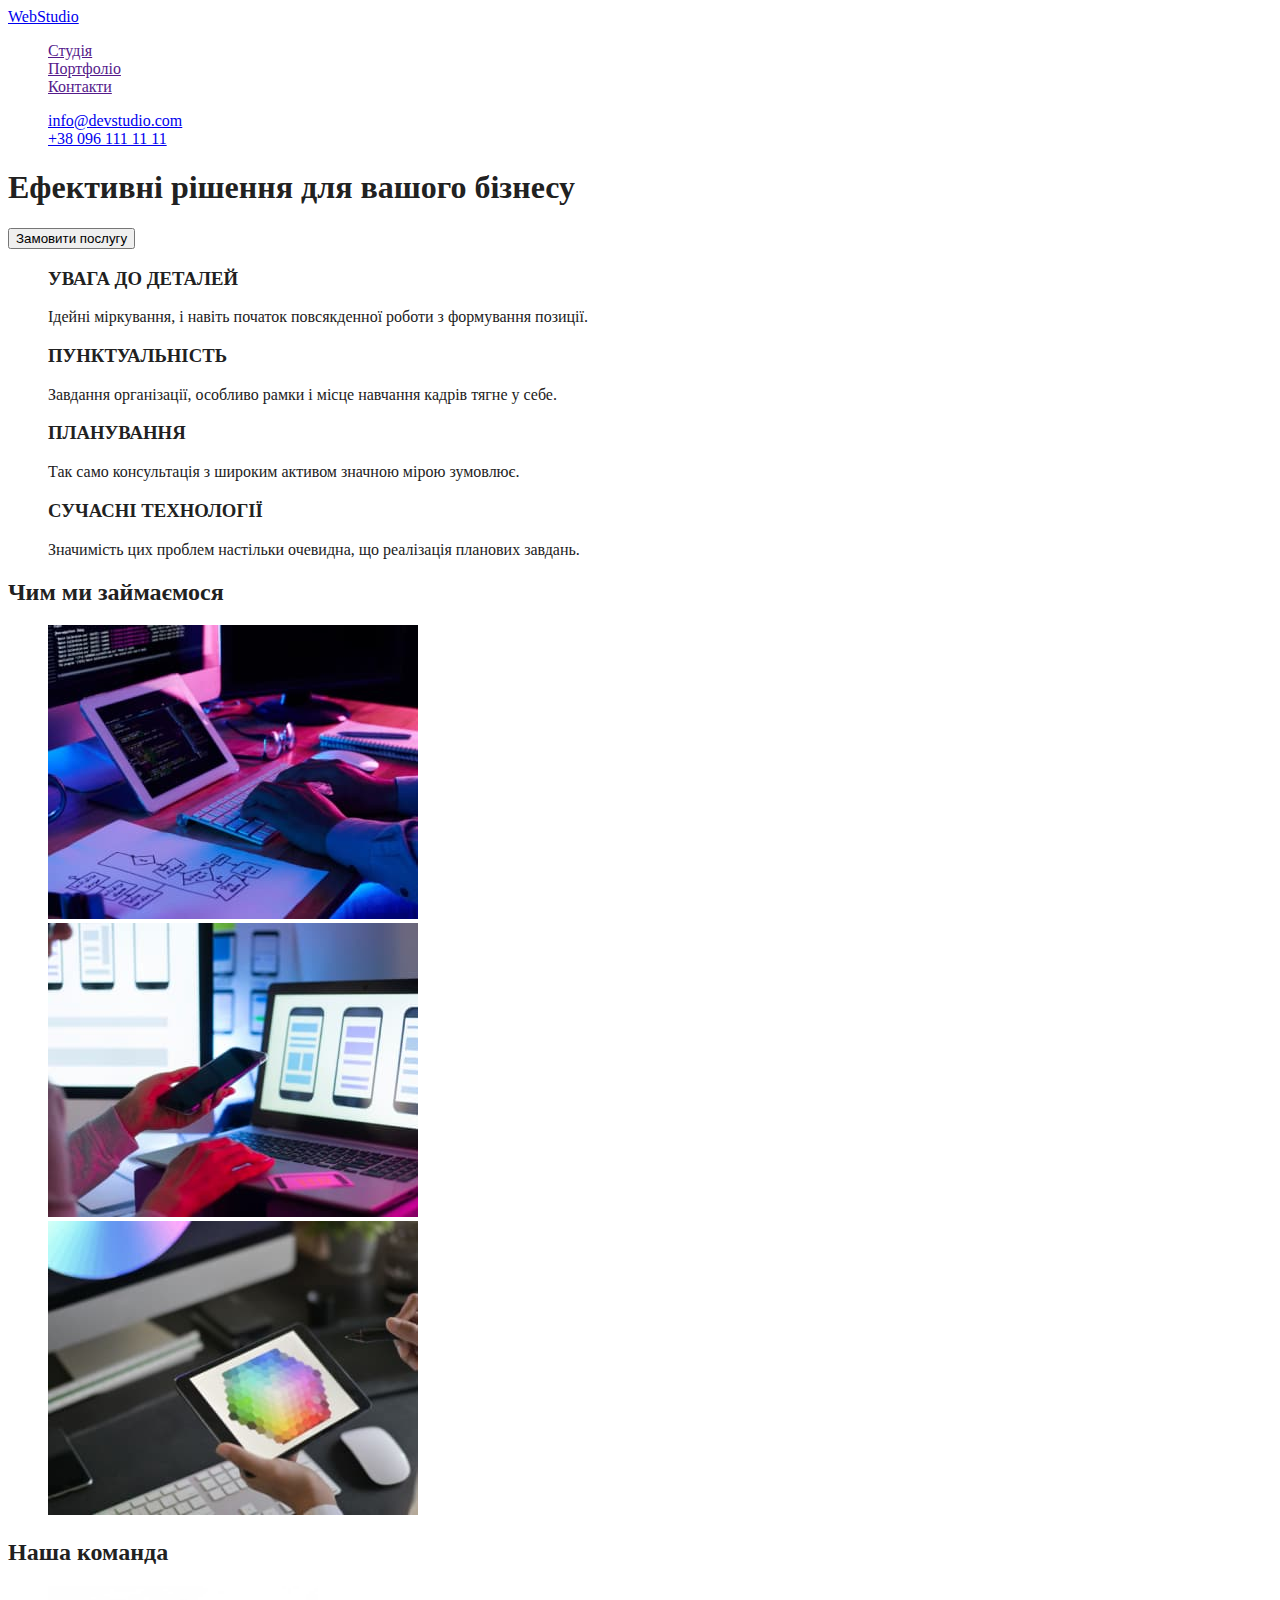
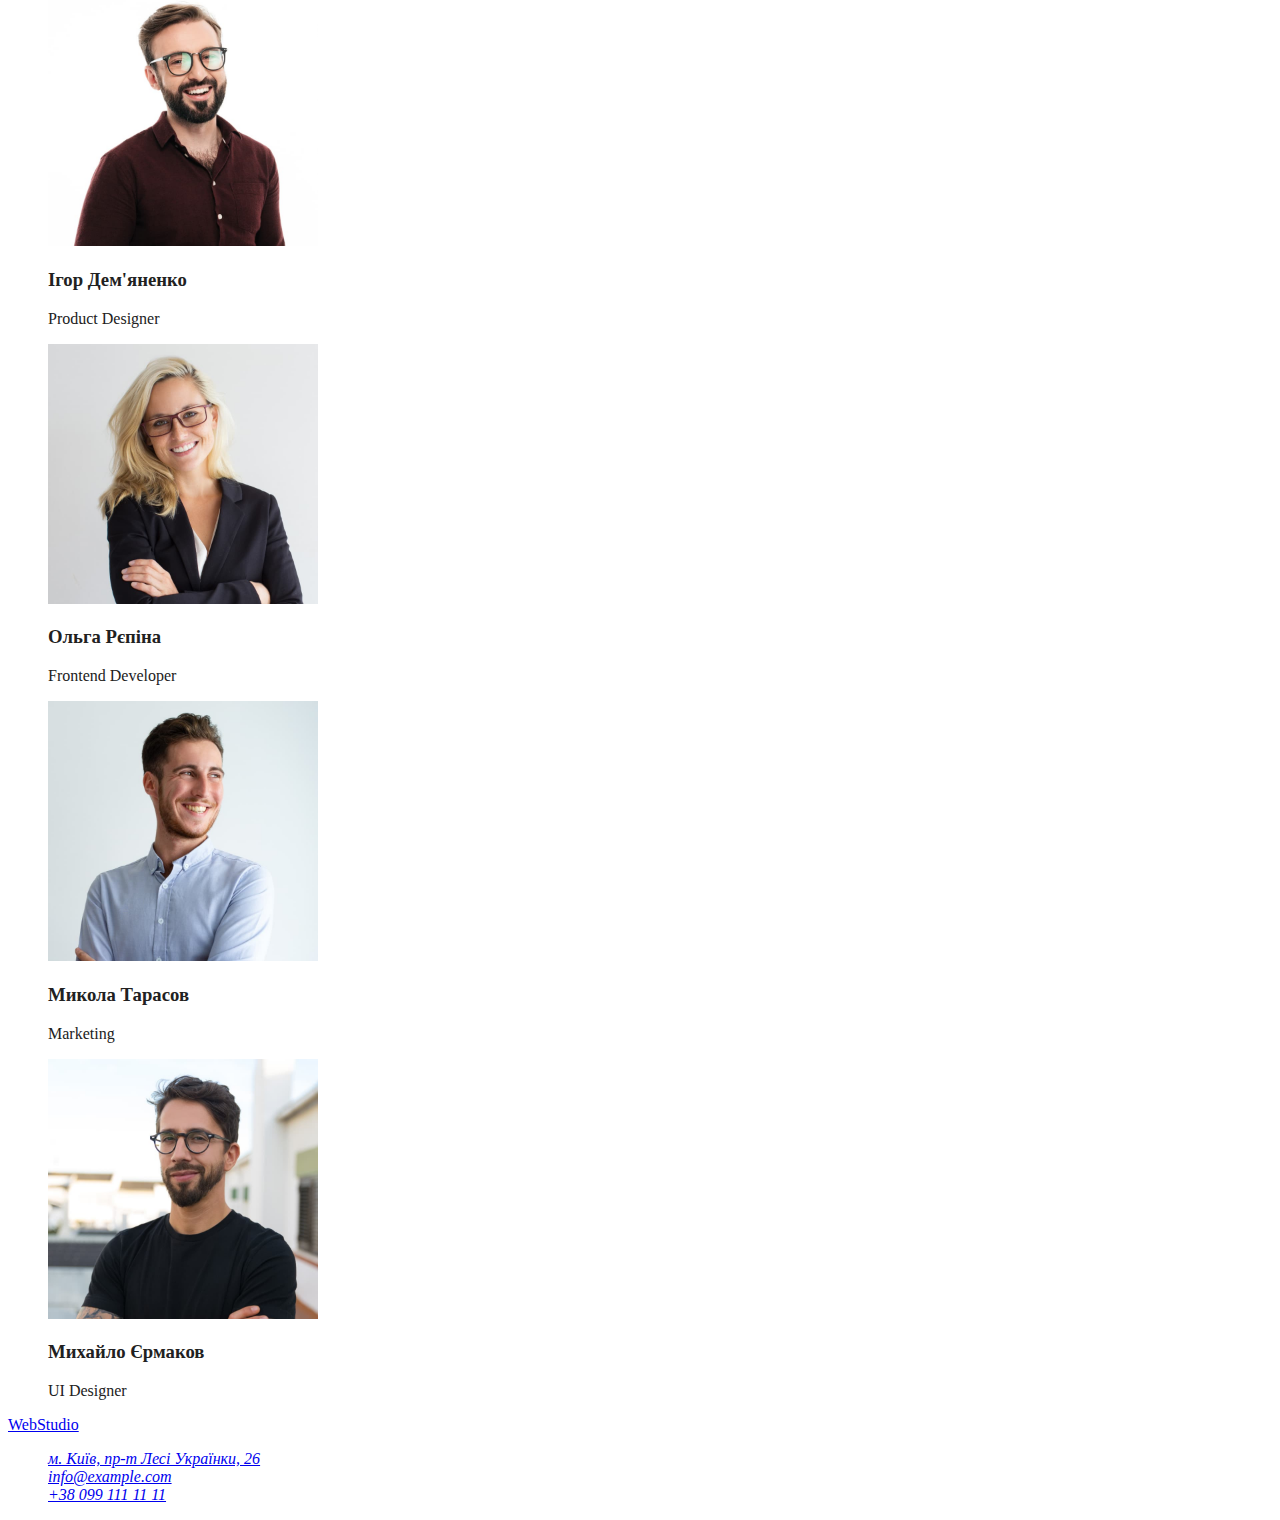
==== index.html @ 2a403e9d "start css" ====
<!DOCTYPE html>
<html lang="uk">
    <head>
        <meta charset="UTF-8">
        <meta http-equiv="X-UA-Compatible" content="IE=edge">
        <meta name="viewport" content="width=device-width, initial-scale=1.0">
        <title>WebStudio</title>
        <link rel="stylesheet" href="./css/styles.css">

    </head>
    <body>
        <header>          
            <nav class="nav">
                <a 
                lang="en"
                href="/">
                    WebStudio
                </a>
                <ul class="nav-list list">
                    <li><a href="">Студія</a></li>
                    <li><a href="">Портфоліо</a></li>
                    <li><a href="">Контакти</a></li>
                </ul>
            </nav>
        
            <ul class="nav-auth-list list">
                <li><a href="mailto:info@devstudio.com">info@devstudio.com</a> </li>                
                <li> <a href="tel:+380961111111">+38 096 111 11 11</a> </li>
            </ul>
            
        </header>

    <main> 
        <section>
            <h1>Ефективні рішення для вашого бізнесу</h1>
            <button type="button">Замовити послугу</button>

        </section>                         
        
        <section>
            <h2 hidden>Переваги</h2>
            <ul class="list">
                <li>
                    <h3>УВАГА ДО ДЕТАЛЕЙ</h3>
                    <p>Ідейні міркування, і навіть початок повсякденної роботи з формування позиції.</p>
                </li>
                <li>
                    <h3>ПУНКТУАЛЬНІСТЬ</h3>
                    <p>Завдання організації, особливо рамки і місце навчання кадрів тягне у себе.</p>
                </li>
                <li>
                    <h3>ПЛАНУВАННЯ</h3>
                    <p>Так само консультація з широким активом значною мірою зумовлює.</p>
                </li>
                <li>
                    <h3>СУЧАСНІ ТЕХНОЛОГІЇ</h3>
                    <p>Значимість цих проблем настільки очевидна, що реалізація планових завдань.</p>
                </li>
            
            </ul>
        </section>
    
        <section>
<!-- тут потрібні посилання? -->
            <h2>Чим ми займаємося</h2>
            <ul class="list">
                <li>
                    <img src="./images/box1.jpg" alt="Робота за комп'ютером" width="370" height="294">
                </li>
                <li>
                    <img src="./images/box2.jpg" alt="Робота з телефоном та ноутбуком" width="370" height="294">  
                </li>
                <li>
                    <img src="./images/box3.jpg" alt="Робота з планшетом та іншими девайсами" width="370" height="294">
                </li>
            </ul>

        </section>

        <section>
        
            <h2>Наша команда</h2>
            <ul class="list">
                <li>
                    <img src="./images/team1.jpg" alt="Чоловік у сорочці та окулярах" width="270" height="260">
                    <h3>Ігор Дем'яненко</h3>
                    <p lang="en">Product Designer</p>             
                </li>

                <li>
                    <img src="./images/team2.jpg" alt="Жінка в окулярах" width="270" height="260">
                    <h3>Ольга Рєпіна</h3>
                    <p lang="en">Frontend Developer</p>
                </li>

                <li> 
                    <img src="./images/team3.jpg" alt="Чоловік у синій сорочці" width="270" height="260">
                    <h3>Микола Тарасов</h3>
                    <p lang="en">Marketing</p>                  
                </li>

                <li>          
                    <img src="./images/team4.jpg" alt="Чоловік у футболці та окулярах" width="270" height="260">
                    <h3>Михайло Єрмаков</h3>
                    <p lang="en">UI Designer</p>
                </li>
            </ul>
        </section>
    </main>

    <footer>
        <a lang="en" href="/"> WebStudio</a>

        <address>
            <ul class="list">
                <li>
                    <a href="https://www.google.com/maps/d/embed?mid=10uSM3H-mIU3GznYo2szRIEphczw&hl=en_US&ehbc=2E312F" target="_blank">м. Київ, пр-т Лесі Українки, 26
                    </a>
                </li>
                <li>
                    <a href="mailto:info@example.com">info@example.com</a>
                </li>
                <li>  
                    <a href="tel:+380991111111">+38 099 111 11 11</a>                   
                </li>
            </ul>                         
        </address>
    </footer>
    </body>
    </html>
---- css/styles.css ----
body{
    background-color: #fffff;
    color: #212121;
}
/* во все списки добавить */
.list{
    list-style: none;
}

/* не работает */
.nav-list,link:hover
.nav-list,link:focus {
    color: #2196F3;

}

.nav-auth-list {
    color: #757575;

}
/* еще черній #000000; */
/*  основнойчерный #212121; */
/* абзац и хедер #757575;*/
/* акцент #2196F3; */
/* фон акцент белій #FFFFFF; */
/* футер  rgba(255, 255, 255, 0.6) телефон ипочта */
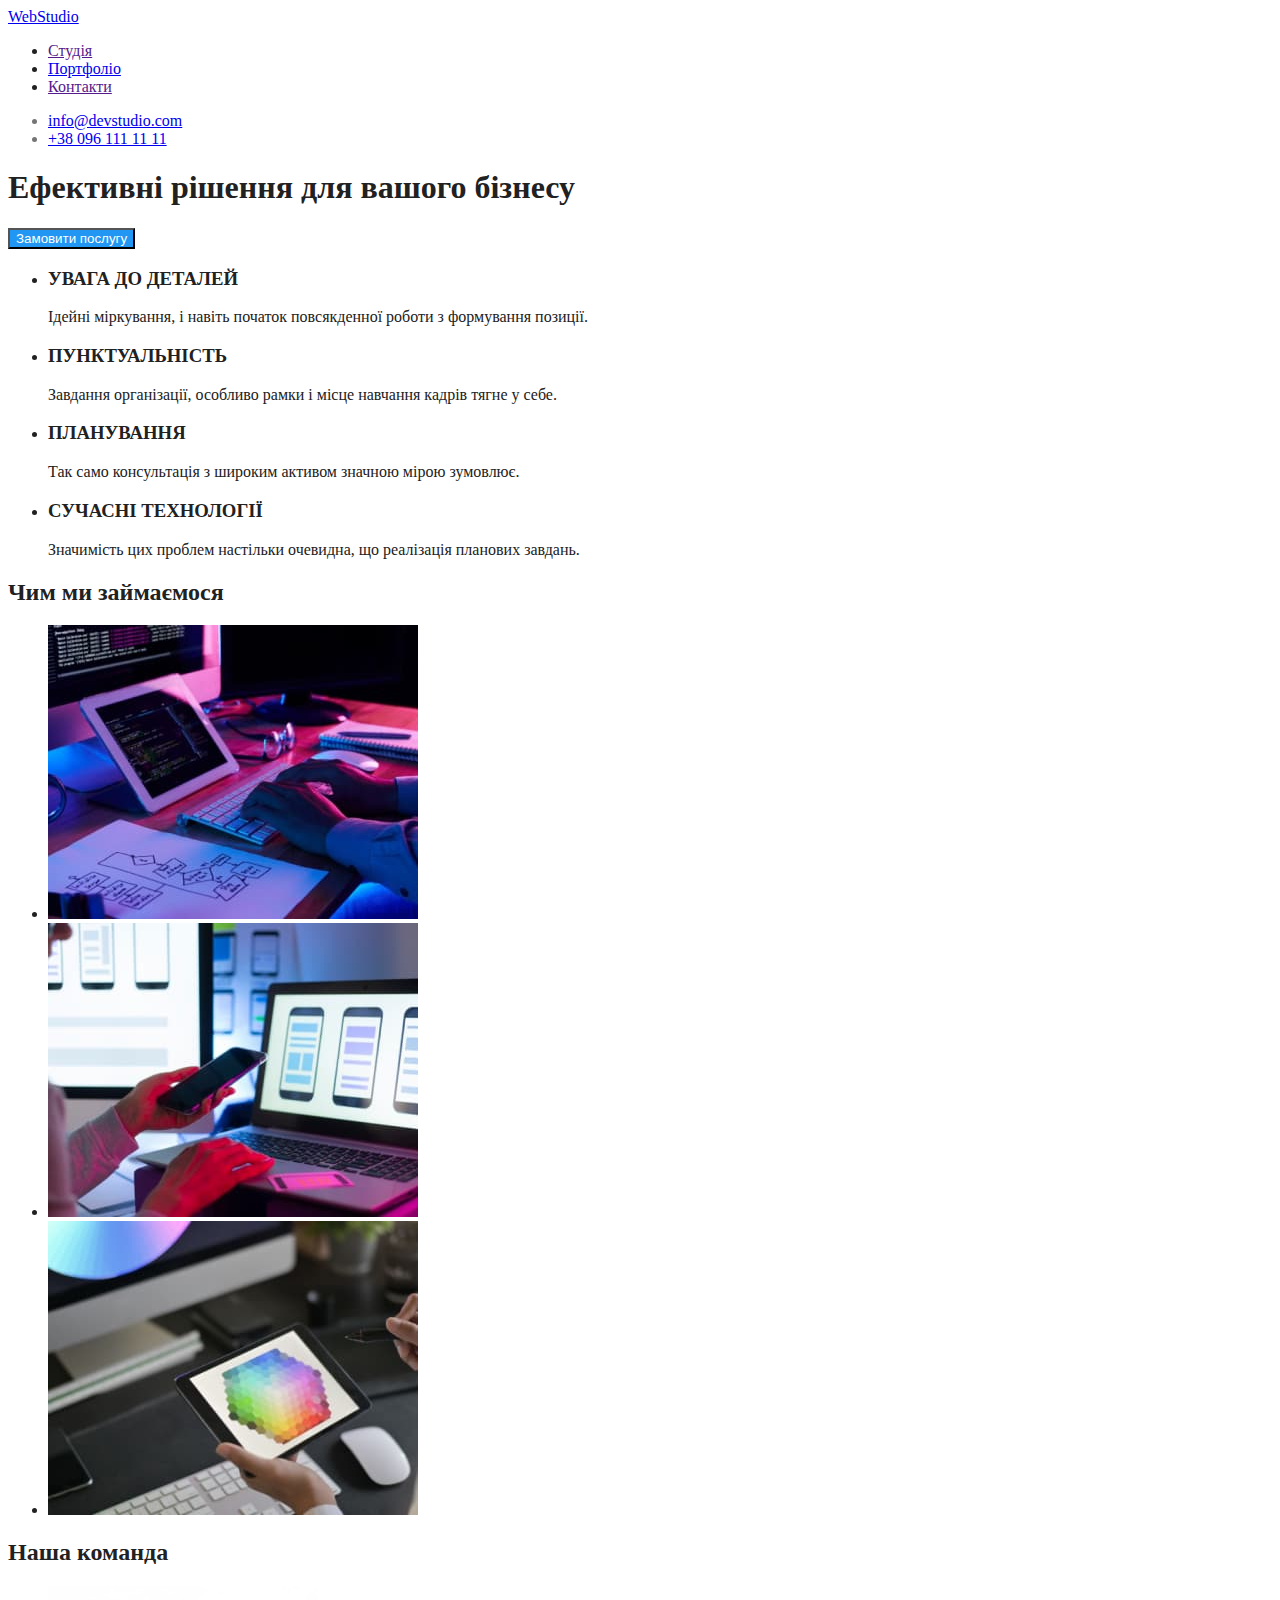
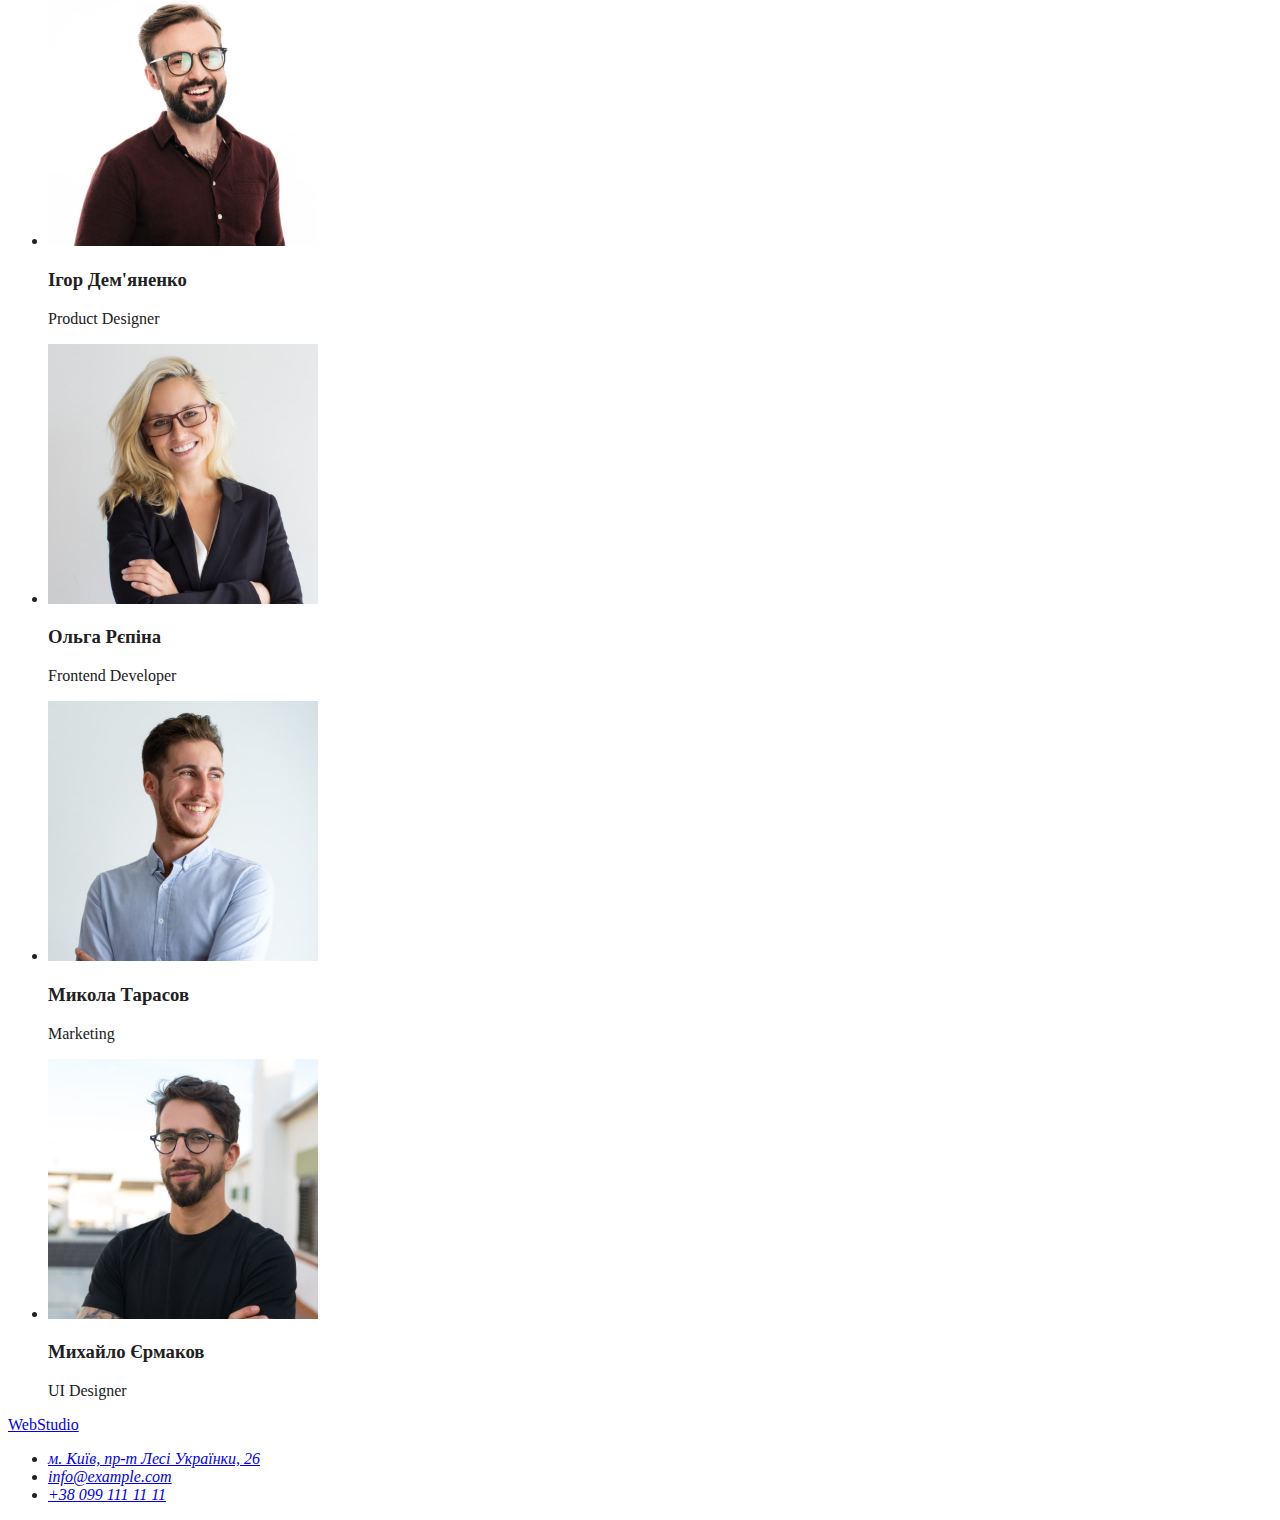
==== commit 0446165f: "add 2nd page" ====
--- a/index.html
+++ b/index.html
@@ -18,7 +18,7 @@
                 </a>
                 <ul class="nav-list list">
                     <li><a href="">Студія</a></li>
-                    <li><a href="">Портфоліо</a></li>
+                    <li><a href="./portfolio.html">Портфоліо</a></li>
                     <li><a href="">Контакти</a></li>
                 </ul>
             </nav>
@@ -33,7 +33,7 @@
     <main> 
         <section>
             <h1>Ефективні рішення для вашого бізнесу</h1>
-            <button type="button">Замовити послугу</button>
+            <button type="button" class="button">Замовити послугу</button>
 
         </section>                         
         
--- a/css/styles.css
+++ b/css/styles.css
@@ -1,11 +1,12 @@
-body{
-    background-color: #fffff;
+body {
+    background-color: #FFFFFF;
     color: #212121;
 }
+
 /* во все списки добавить */
-.list{
-    list-style: none;
-}
+/* .list{
+    list-style: none; */
+/* } */ */
 
 /* не работает */
 .nav-list,link:hover
@@ -18,9 +19,14 @@
     color: #757575;
 
 }
+.button {
+    color: #FFFFFF;
+    background-color: #2196F3;
+}
+
 /* еще черній #000000; */
 /*  основнойчерный #212121; */
 /* абзац и хедер #757575;*/
-/* акцент #2196F3; */
+/* акцент синий #2196F3; */
 /* фон акцент белій #FFFFFF; */
 /* футер  rgba(255, 255, 255, 0.6) телефон ипочта */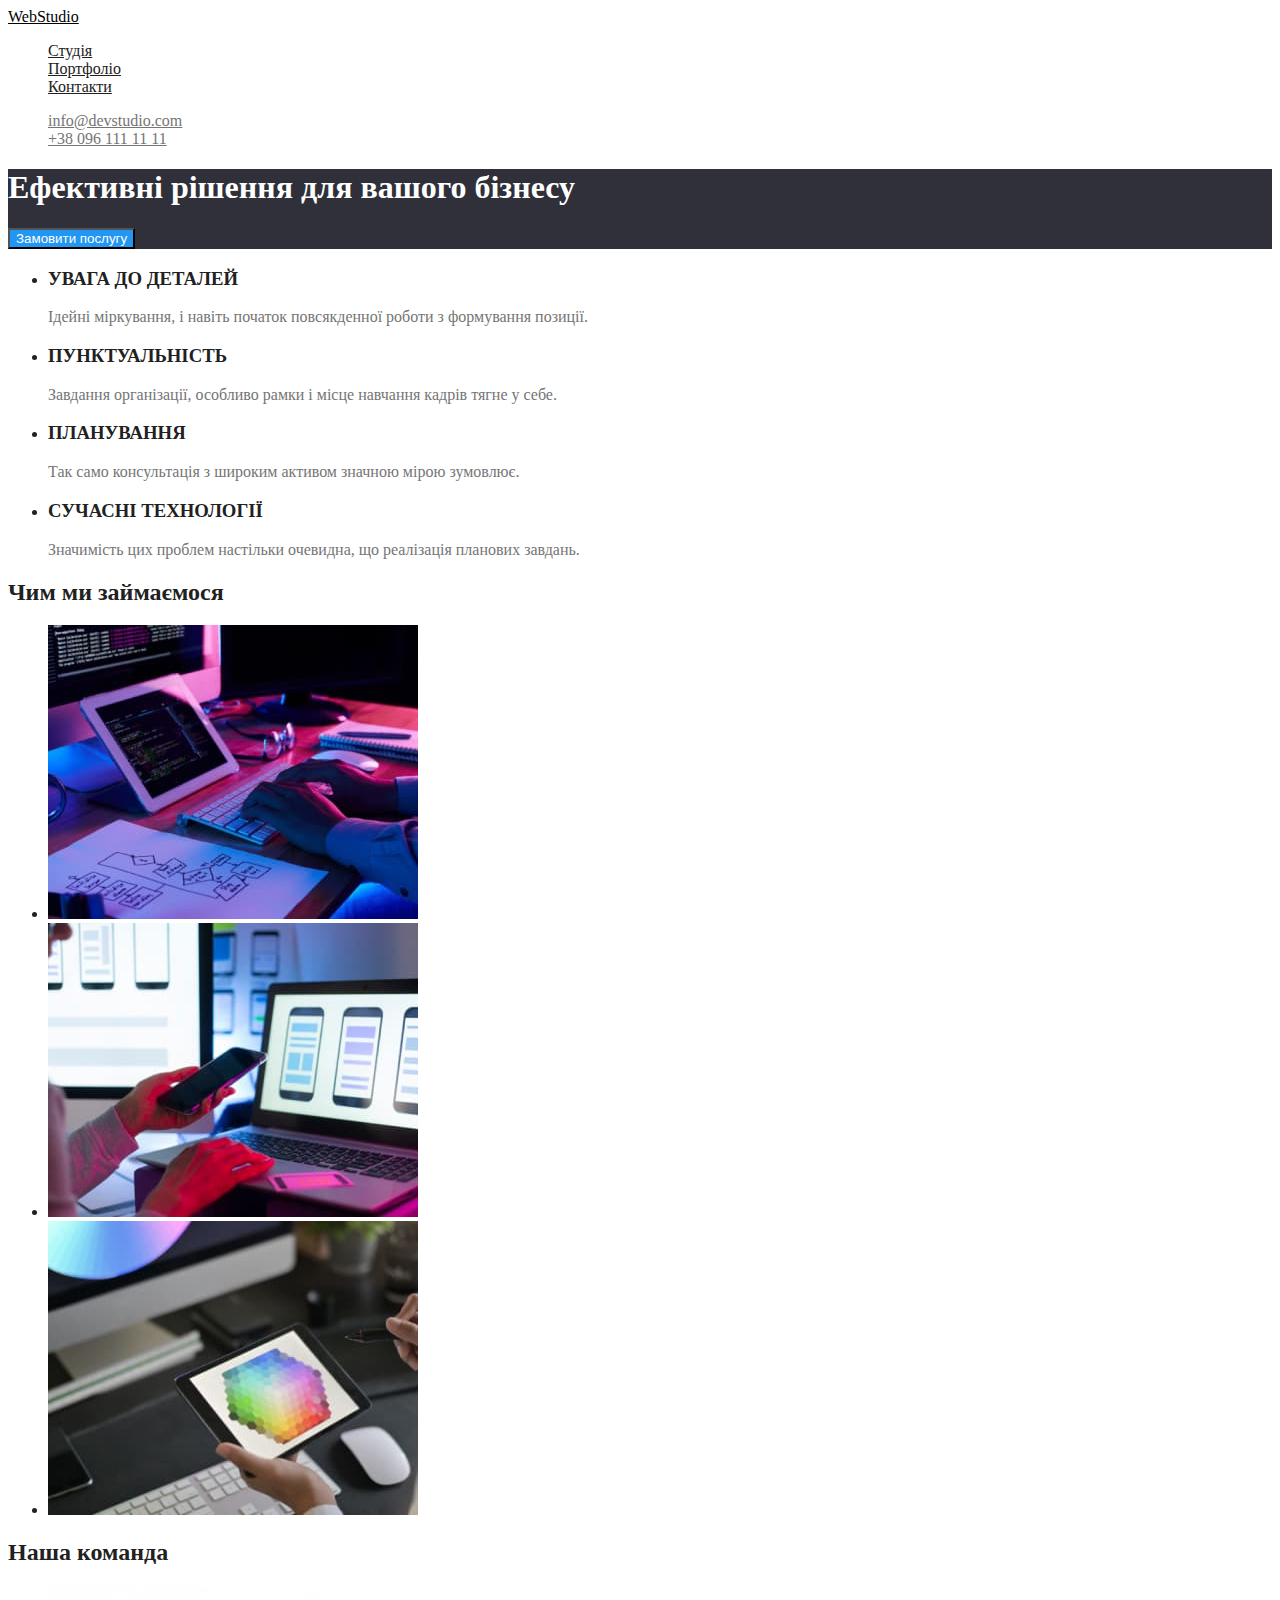
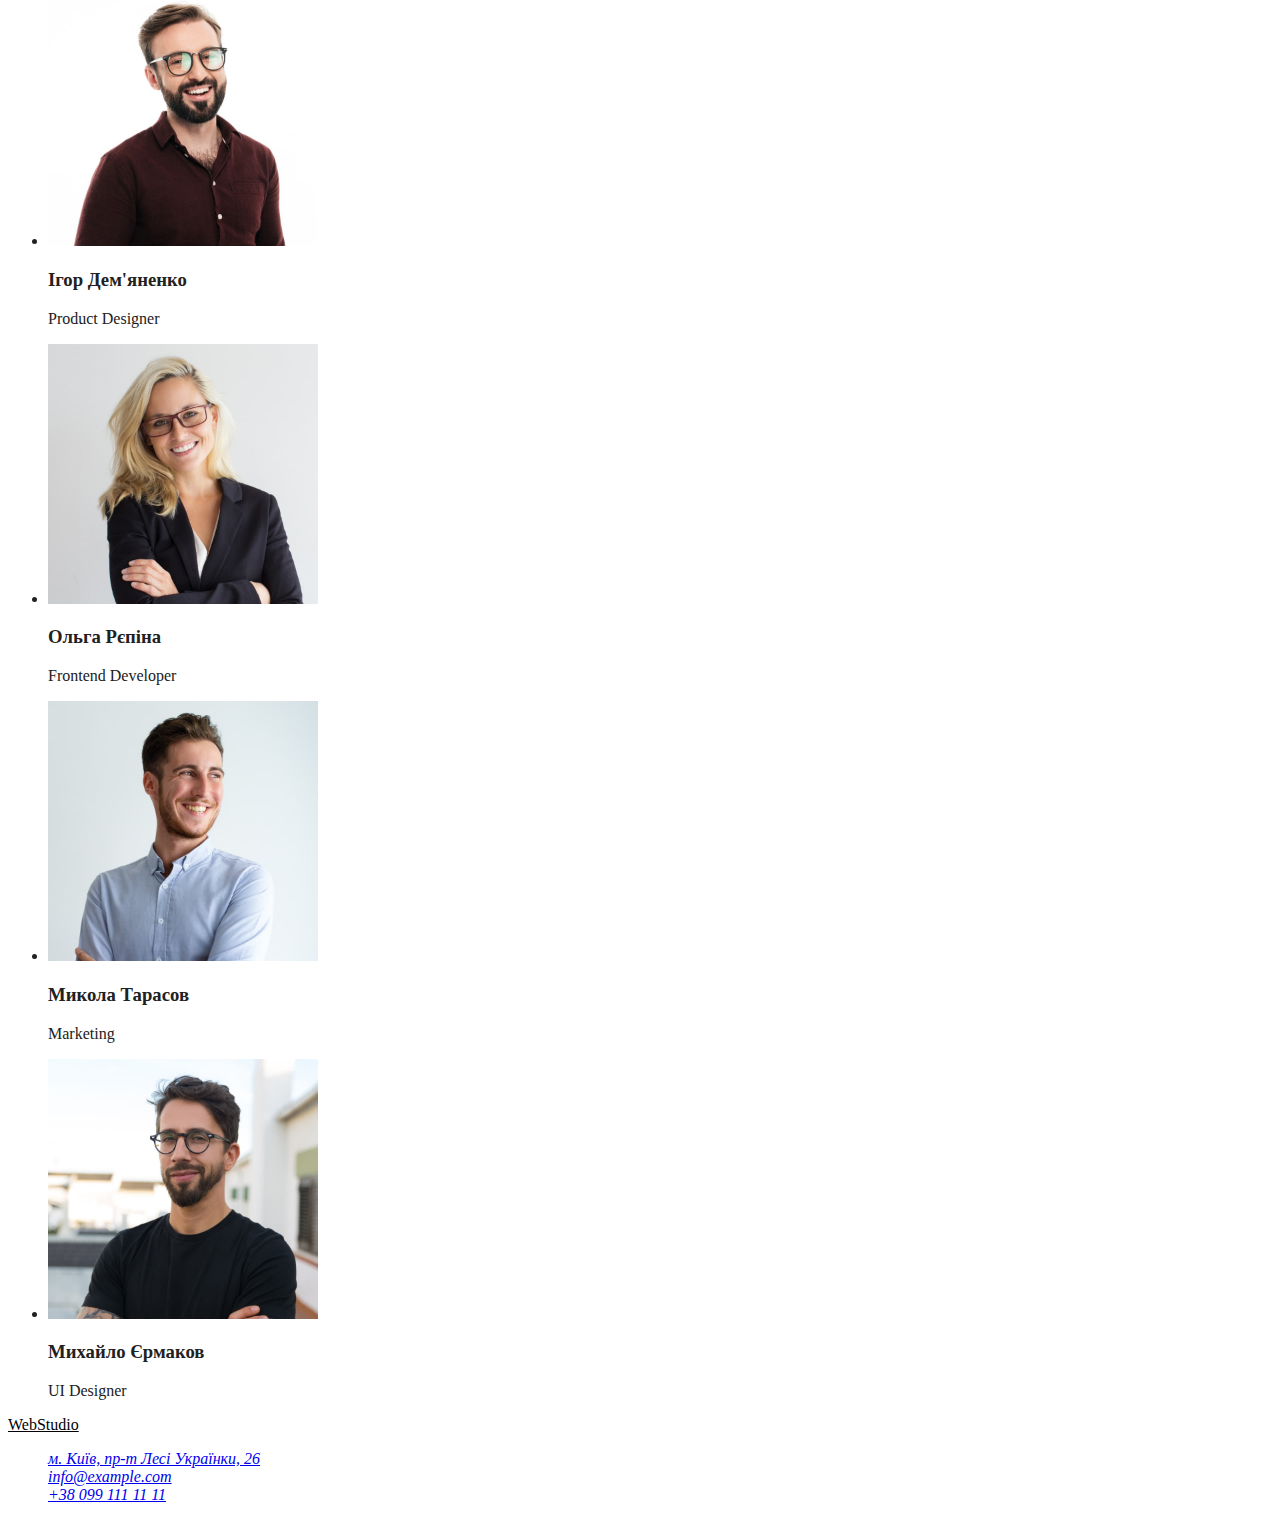
==== commit 493aea03: "add colours 1st page" ====
--- a/index.html
+++ b/index.html
@@ -10,51 +10,49 @@
     </head>
     <body>
         <header>          
-            <nav class="nav">
-                <a 
-                lang="en"
-                href="/">
+            <nav class="">
+                <a lang="en"href="/" class="logo">
                     WebStudio
                 </a>
-                <ul class="nav-list list">
-                    <li><a href="">Студія</a></li>
-                    <li><a href="./portfolio.html">Портфоліо</a></li>
-                    <li><a href="">Контакти</a></li>
+                <ul class="site-nav list">
+                    <li><a href="./" class="link">Студія</a></li>
+                    <li><a href="./portfolio.html" class="link">Портфоліо</a></li>
+                    <li><a href="" class="link">Контакти</a></li>
                 </ul>
             </nav>
         
-            <ul class="nav-auth-list list">
-                <li><a href="mailto:info@devstudio.com">info@devstudio.com</a> </li>                
-                <li> <a href="tel:+380961111111">+38 096 111 11 11</a> </li>
-            </ul>
+                <ul class="nav-contact list">
+                    <li><a href="mailto:info@devstudio.com" class="link">info@devstudio.com</a> </li>                
+                    <li><a href="tel:+380961111111" class="link">+38 096 111 11 11</a> </li>
+                </ul>
             
         </header>
 
     <main> 
-        <section>
-            <h1>Ефективні рішення для вашого бізнесу</h1>
+        <section class="hero">
+            <h1 class="hero-title">Ефективні рішення для вашого бізнесу</h1>
             <button type="button" class="button">Замовити послугу</button>
 
         </section>                         
         
-        <section>
+        <section class="section">
             <h2 hidden>Переваги</h2>
-            <ul class="list">
+            <ul class="feauture">
                 <li>
                     <h3>УВАГА ДО ДЕТАЛЕЙ</h3>
-                    <p>Ідейні міркування, і навіть початок повсякденної роботи з формування позиції.</p>
+                    <p class="section-text">Ідейні міркування, і навіть початок повсякденної роботи з формування позиції.</p>
                 </li>
                 <li>
                     <h3>ПУНКТУАЛЬНІСТЬ</h3>
-                    <p>Завдання організації, особливо рамки і місце навчання кадрів тягне у себе.</p>
+                    <p class="section-text">Завдання організації, особливо рамки і місце навчання кадрів тягне у себе.</p>
                 </li>
                 <li>
                     <h3>ПЛАНУВАННЯ</h3>
-                    <p>Так само консультація з широким активом значною мірою зумовлює.</p>
+                    <p class="section-text">Так само консультація з широким активом значною мірою зумовлює.</p>
                 </li>
                 <li>
                     <h3>СУЧАСНІ ТЕХНОЛОГІЇ</h3>
-                    <p>Значимість цих проблем настільки очевидна, що реалізація планових завдань.</p>
+                    <p class="section-text">Значимість цих проблем настільки очевидна, що реалізація планових завдань.</p>
                 </li>
             
             </ul>
@@ -63,7 +61,7 @@
         <section>
 <!-- тут потрібні посилання? -->
             <h2>Чим ми займаємося</h2>
-            <ul class="list">
+            <ul class="">
                 <li>
                     <img src="./images/box1.jpg" alt="Робота за комп'ютером" width="370" height="294">
                 </li>
@@ -80,7 +78,7 @@
         <section>
         
             <h2>Наша команда</h2>
-            <ul class="list">
+            <ul class="">
                 <li>
                     <img src="./images/team1.jpg" alt="Чоловік у сорочці та окулярах" width="270" height="260">
                     <h3>Ігор Дем'яненко</h3>
@@ -109,12 +107,12 @@
     </main>
 
     <footer>
-        <a lang="en" href="/"> WebStudio</a>
+        <a lang="en" href="/" class="logo"> WebStudio</a>
 
-        <address>
+        <address class="address">
             <ul class="list">
                 <li>
-                    <a href="https://www.google.com/maps/d/embed?mid=10uSM3H-mIU3GznYo2szRIEphczw&hl=en_US&ehbc=2E312F" target="_blank">м. Київ, пр-т Лесі Українки, 26
+                    <a class="address-" href="https://www.google.com/maps/d/embed?mid=10uSM3H-mIU3GznYo2szRIEphczw&hl=en_US&ehbc=2E312F" target="_blank">м. Київ, пр-т Лесі Українки, 26
                     </a>
                 </li>
                 <li>
--- a/css/styles.css
+++ b/css/styles.css
@@ -2,22 +2,35 @@
     background-color: #FFFFFF;
     color: #212121;
 }
-
-/* во все списки добавить */
-/* .list{
-    list-style: none; */
-/* } */ */
-
-/* не работает */
-.nav-list,link:hover
-.nav-list,link:focus {
+.logo {
+    color: black;
+}
+.site-nav .link {
+    color: #212121;
+}
+.site-nav .link:hover,
+.site-nav .link:focus {
     color: #2196F3;
-
 }
 
-.nav-auth-list {
+.list {
+    list-style: none;
+}
+.nav-contact .link{
     color: #757575;
-
+}
+.nav-contact .link:hover,
+.nav-contact .link:focus {
+    color: #2196F3; 
+}
+.hero {
+    background-color: #2F303A;
+}
+.hero-title {
+    color: #FFFFFF;
+}
+.section-text {
+    color: #757575;
 }
 .button {
     color: #FFFFFF;
@@ -25,8 +38,9 @@
 }
 
 /* еще черній #000000; */
-/*  основнойчерный #212121; */
-/* абзац и хедер #757575;*/
+/*  основнойчерный #212121;поменяла */
+/* абзац и хедер #757575;поменяла*/
 /* акцент синий #2196F3; */
 /* фон акцент белій #FFFFFF; */
+/* фон hero #2F303A */
 /* футер  rgba(255, 255, 255, 0.6) телефон ипочта */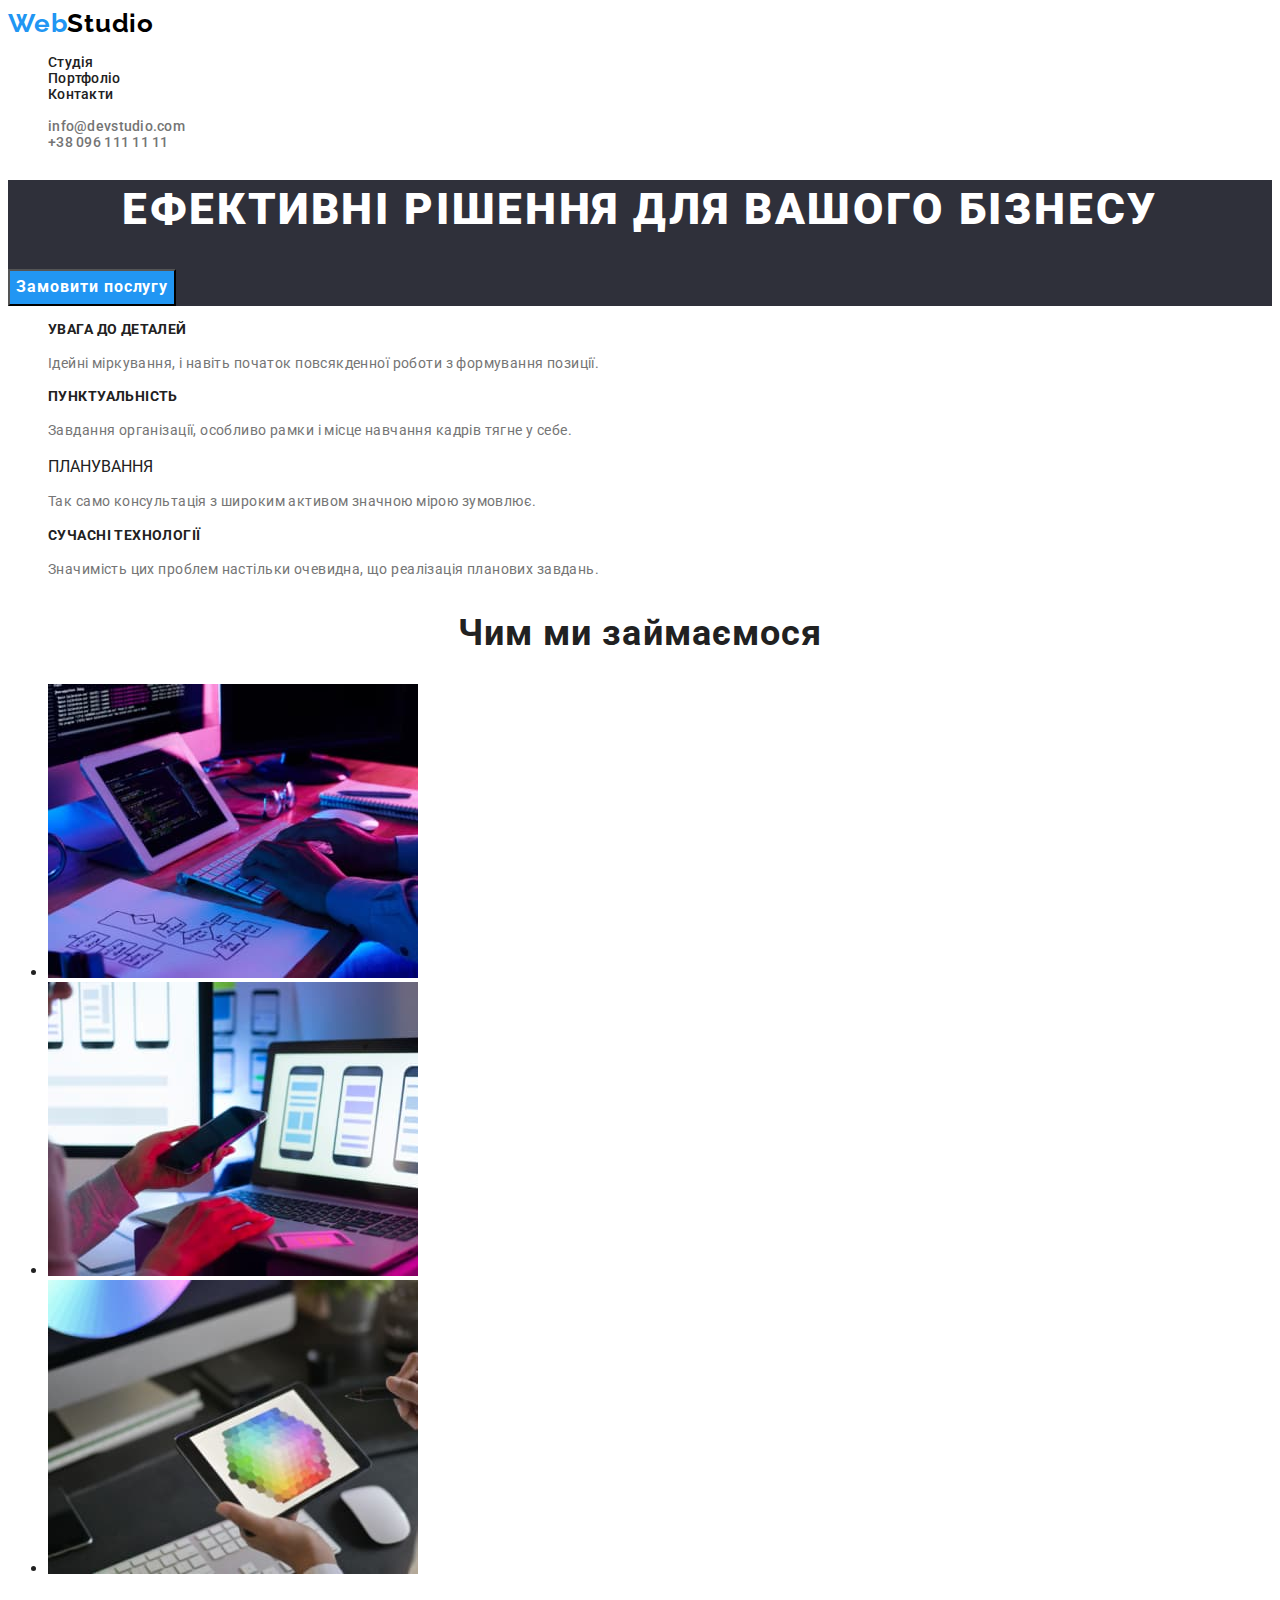
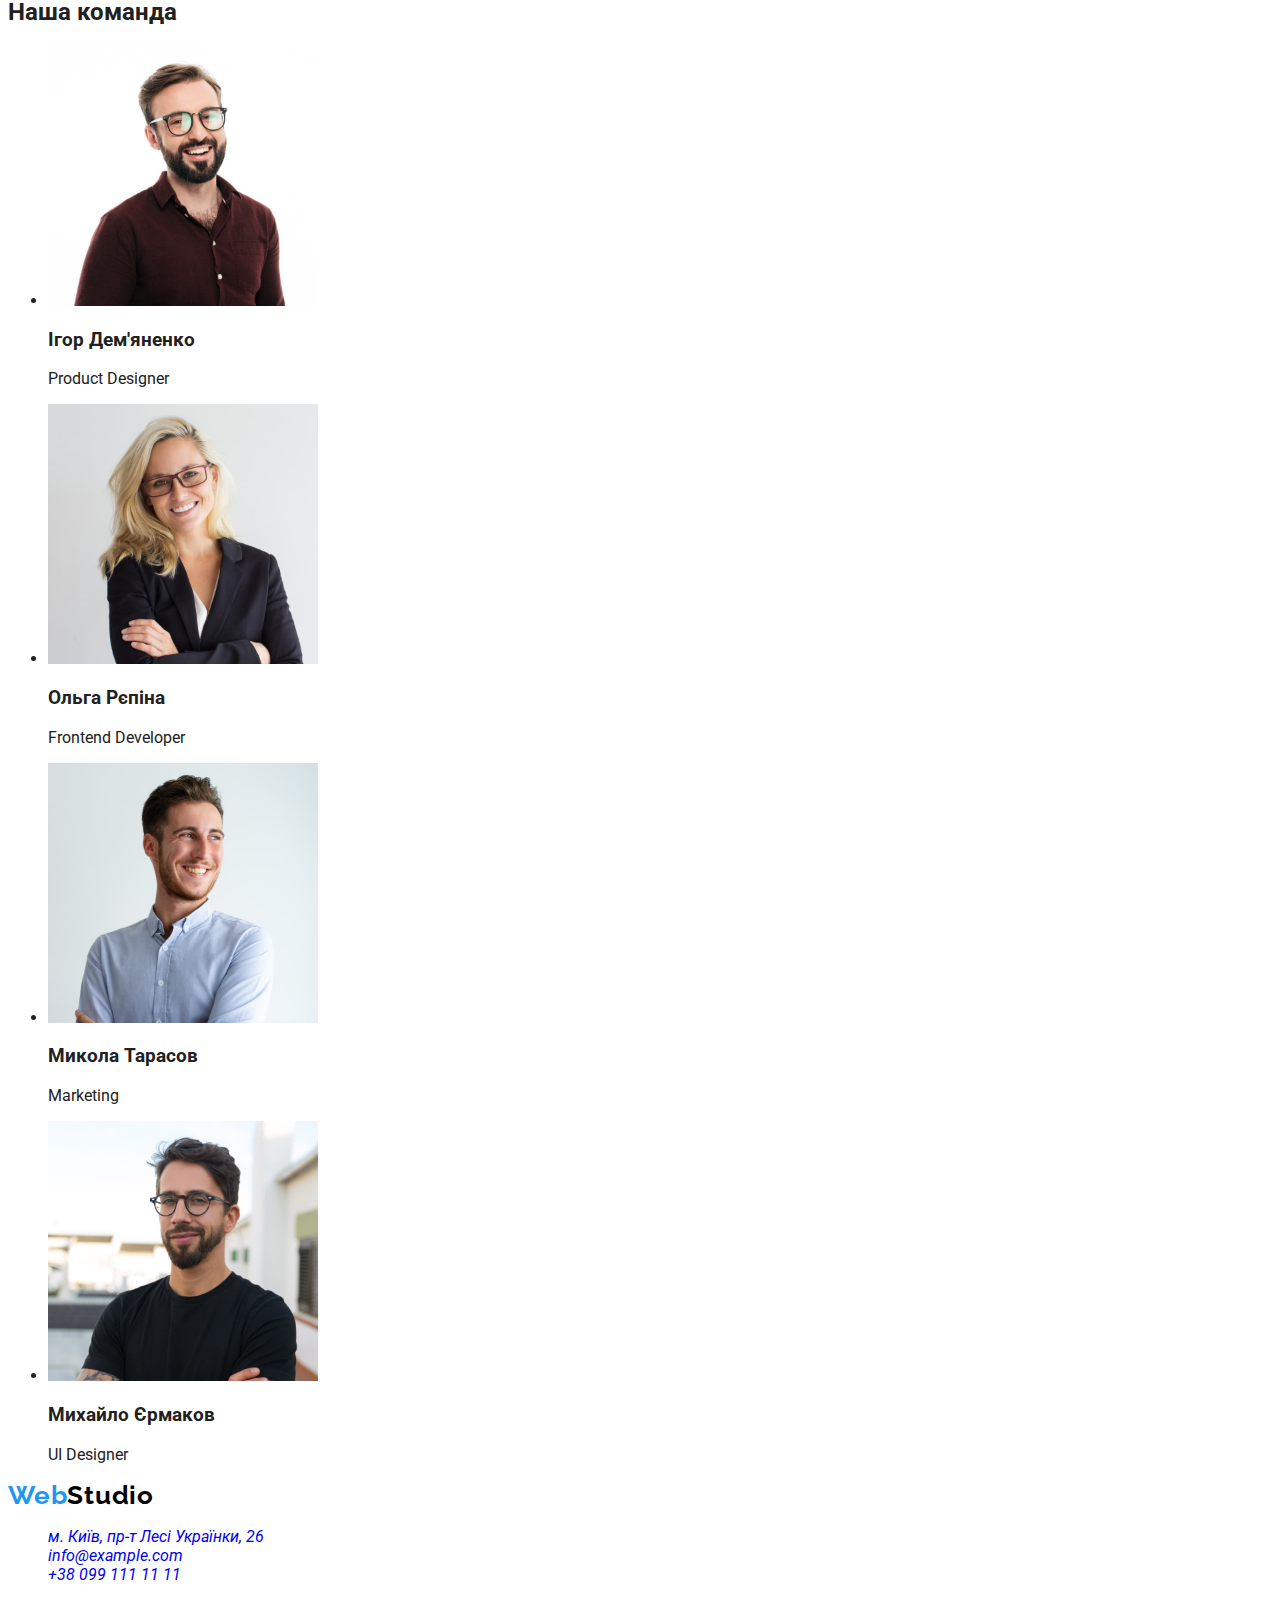
==== commit c283168e: "add all classes 1 page" ====
--- a/index.html
+++ b/index.html
@@ -4,26 +4,29 @@
         <meta charset="UTF-8">
         <meta http-equiv="X-UA-Compatible" content="IE=edge">
         <meta name="viewport" content="width=device-width, initial-scale=1.0">
-        <title>WebStudio</title>
+        <title>WebStudio</title>     
+        <link rel="preconnect" href="https://fonts.googleapis.com">
+        <link rel="preconnect" href="https://fonts.gstatic.com" crossorigin>
+        <link href="https://fonts.googleapis.com/css2?family=Raleway:wght@700&family=Roboto:wght@400;500;700;900&display=swap" rel="stylesheet">
         <link rel="stylesheet" href="./css/styles.css">
 
     </head>
     <body>
-        <header>          
-            <nav class="">
-                <a lang="en"href="/" class="logo">
-                    WebStudio
+        <header class="header">          
+            <nav class="nav">
+                <a lang="en"href="/" class="logo link">
+                    <span class="start-logo">Web</span>Studio
                 </a>
                 <ul class="site-nav list">
-                    <li><a href="./" class="link">Студія</a></li>
-                    <li><a href="./portfolio.html" class="link">Портфоліо</a></li>
-                    <li><a href="" class="link">Контакти</a></li>
+                    <li class="site-nav-list"><a href="./" class="site-nav-link link">Студія</a></li>
+                    <li class="site-nav-list"><a href="./portfolio.html" class="site-nav-link link">Портфоліо</a></li>
+                    <li class="site-nav-list"><a href="" class="site-nav-link link">Контакти</a></li>
                 </ul>
-            </nav>
+            </nav> 
         
                 <ul class="nav-contact list">
-                    <li><a href="mailto:info@devstudio.com" class="link">info@devstudio.com</a> </li>                
-                    <li><a href="tel:+380961111111" class="link">+38 096 111 11 11</a> </li>
+                    <li class="nav-contact-item"><a href="mailto:info@devstudio.com" class="nav-contact-mail link">info@devstudio.com</a> </li>                
+                    <li class="nav-contact-item"><a href="tel:+380961111111" class="nav-contact-phone link">+38 096 111 11 11</a> </li>
                 </ul>
             
         </header>
@@ -35,91 +38,92 @@
 
         </section>                         
         
-        <section class="section">
+        <section class="feautures">
             <h2 hidden>Переваги</h2>
-            <ul class="feauture">
-                <li>
-                    <h3>УВАГА ДО ДЕТАЛЕЙ</h3>
-                    <p class="section-text">Ідейні міркування, і навіть початок повсякденної роботи з формування позиції.</p>
+            <ul class="feautures-list list">
+                <li class="feautures-list-item">
+                    <h3 class="title-feautures">УВАГА ДО ДЕТАЛЕЙ</h3>
+                    <p class="text-feautures">Ідейні міркування, і навіть початок повсякденної роботи з формування позиції.</p>
                 </li>
-                <li>
-                    <h3>ПУНКТУАЛЬНІСТЬ</h3>
-                    <p class="section-text">Завдання організації, особливо рамки і місце навчання кадрів тягне у себе.</p>
+                <li class="feautures-list-item">
+                    <h3 class="title-feautures">ПУНКТУАЛЬНІСТЬ</h3>
+                    <p class="text-feautures">Завдання організації, особливо рамки і місце навчання кадрів тягне у себе.</p>
                 </li>
-                <li>
-                    <h3>ПЛАНУВАННЯ</h3>
-                    <p class="section-text">Так само консультація з широким активом значною мірою зумовлює.</p>
+                <li class="feautures-list-item>
+                    <h3 class="title-feautures">ПЛАНУВАННЯ</h3>
+                    <p class="text-feautures">Так само консультація з широким активом значною мірою зумовлює.</p>
                 </li>
-                <li>
-                    <h3>СУЧАСНІ ТЕХНОЛОГІЇ</h3>
-                    <p class="section-text">Значимість цих проблем настільки очевидна, що реалізація планових завдань.</p>
+                <li class="feautures-list-item">
+                    <h3 class="title-feautures">СУЧАСНІ ТЕХНОЛОГІЇ</h3>
+                    <p class="text-feautures">Значимість цих проблем настільки очевидна, що реалізація планових завдань.</p>
                 </li>
             
             </ul>
         </section>
     
-        <section>
+        <section class="gallery">
 <!-- тут потрібні посилання? -->
-            <h2>Чим ми займаємося</h2>
-            <ul class="">
-                <li>
-                    <img src="./images/box1.jpg" alt="Робота за комп'ютером" width="370" height="294">
+            <h2 class="gallery-title">Чим ми займаємося</h2>
+            <ul class="gallery-list">
+                <li class="gallery-list-item">
+                    <img class="gallery-list-img" src="./images/box1.jpg" alt="Робота за комп'ютером" width="370" height="294">
                 </li>
-                <li>
-                    <img src="./images/box2.jpg" alt="Робота з телефоном та ноутбуком" width="370" height="294">  
+                <li class="gallery-list-item">
+                    <img class="gallery-list-img" src="./images/box2.jpg" alt="Робота з телефоном та ноутбуком" width="370" height="294">  
                 </li>
-                <li>
-                    <img src="./images/box3.jpg" alt="Робота з планшетом та іншими девайсами" width="370" height="294">
+                <li class="gallery-list-item">
+                    <img class="gallery-list-img" src="./images/box3.jpg" alt="Робота з планшетом та іншими девайсами" width="370" height="294">
                 </li>
             </ul>
 
         </section>
 
-        <section>
+        <section class="team">
         
-            <h2>Наша команда</h2>
-            <ul class="">
-                <li>
-                    <img src="./images/team1.jpg" alt="Чоловік у сорочці та окулярах" width="270" height="260">
-                    <h3>Ігор Дем'яненко</h3>
-                    <p lang="en">Product Designer</p>             
+            <h2 class="team-title">Наша команда</h2>
+            <ul class="team-list">
+                <li class="team-list-item">
+                    <img class="team-img" src="./images/team1.jpg" alt="Чоловік у сорочці та окулярах" width="270" height="260">
+                    <h3 class="team-subtitle">Ігор Дем'яненко</h3>
+                    <p class="team-position" lang="en">Product Designer</p>             
                 </li>
 
-                <li>
-                    <img src="./images/team2.jpg" alt="Жінка в окулярах" width="270" height="260">
-                    <h3>Ольга Рєпіна</h3>
-                    <p lang="en">Frontend Developer</p>
+                <li class="team-list-item">
+                    <img class="team-img" src="./images/team2.jpg" alt="Жінка в окулярах" width="270" height="260">
+                    <h3 class="team-subtitle">Ольга Рєпіна</h3>
+                    <p class="team-position" lang="en">Frontend Developer</p>
                 </li>
 
-                <li> 
-                    <img src="./images/team3.jpg" alt="Чоловік у синій сорочці" width="270" height="260">
-                    <h3>Микола Тарасов</h3>
-                    <p lang="en">Marketing</p>                  
+                <li class="team-list-item"> 
+                    <img class="team-img" src="./images/team3.jpg" alt="Чоловік у синій сорочці" width="270" height="260">
+                    <h3 class="team-subtitle">Микола Тарасов</h3>
+                    <p class="team-position" lang="en">Marketing</p>                  
                 </li>
 
-                <li>          
-                    <img src="./images/team4.jpg" alt="Чоловік у футболці та окулярах" width="270" height="260">
-                    <h3>Михайло Єрмаков</h3>
-                    <p lang="en">UI Designer</p>
+                <li class="team-list-item">          
+                    <img class="team-img" src="./images/team4.jpg" alt="Чоловік у футболці та окулярах" width="270" height="260">
+                    <h3 class="team-subtitle">Михайло Єрмаков</h3>
+                    <p class="team-position" lang="en">UI Designer</p>
                 </li>
             </ul>
         </section>
     </main>
 
-    <footer>
-        <a lang="en" href="/" class="logo"> WebStudio</a>
+    <footer class="footer">
+        <a lang="en" href="/" class="logo link"> 
+            <span class="start-logo">Web</span>Studio</a>
 
         <address class="address">
-            <ul class="list">
-                <li>
-                    <a class="address-" href="https://www.google.com/maps/d/embed?mid=10uSM3H-mIU3GznYo2szRIEphczw&hl=en_US&ehbc=2E312F" target="_blank">м. Київ, пр-т Лесі Українки, 26
+            <ul class="adress-list list">
+                <li class="adress-list-item">
+                    <a class="adress-list-link link" href="https://www.google.com/maps/d/embed?mid=10uSM3H-mIU3GznYo2szRIEphczw&hl=en_US&ehbc=2E312F" target="_blank">м. Київ, пр-т Лесі Українки, 26
                     </a>
                 </li>
-                <li>
-                    <a href="mailto:info@example.com">info@example.com</a>
-                </li>
-                <li>  
-                    <a href="tel:+380991111111">+38 099 111 11 11</a>                   
+                <li class="adress-list-item">
+                    <a class="adress-list-link link" href="mailto:info@example.com">info@example.com</a>
+                </li> 
+                <li class="adress-list-item">  
+                    <a class="adress-list-link link" href="tel:+380991111111">+38 099 111 11 11</a>                   
                 </li>
             </ul>                         
         </address>
--- a/css/styles.css
+++ b/css/styles.css
@@ -1,9 +1,23 @@
 body {
     background-color: #FFFFFF;
     color: #212121;
+    font-family: Roboto, sans-serif;
 }
 .logo {
+    font-family: 'Raleway', sans-serif;
+    font-weight: 700;
+    font-size: 26px;
+    line-height: 1.19;
+    letter-spacing: 0.03em;
     color: black;
+}
+.start-logo {
+    font-family: 'Raleway', sans-serif;
+    font-weight: 700;
+    font-size: 26px;
+    line-height: 1.19;
+    letter-spacing: 0.03em;
+    color: #2196F3;
 }
 .site-nav .link {
     color: #212121;
@@ -16,26 +30,126 @@
 .list {
     list-style: none;
 }
+.link {
+    text-decoration: none;
+}
+.site-nav-list {
+    font-weight: 500;
+    font-size: 14px;
+    line-height: 1.14;
+    letter-spacing: 0.02em;
+}
+/* .site-nav .link {
+    font-weight: 500;
+    font-size: 14px;
+    line-height: 1.14;
+    letter-spacing: 0.02em;
+} */
+
 .nav-contact .link{
     color: #757575;
+}
+.nav-contact-item {
+    font-family: 'Roboto',sans-serif;
+    font-weight: 500;
+    font-size: 14px;
+    line-height: 1.14;
+    letter-spacing: 0.02em;
 }
 .nav-contact .link:hover,
 .nav-contact .link:focus {
     color: #2196F3; 
 }
+
+
 .hero {
     background-color: #2F303A;
 }
 .hero-title {
+    font-family: 'Roboto';
+    font-weight: 900;
+    font-size: 44px;
+    line-height: 1.36;
+    text-align: center;
+    letter-spacing: 0.06em;
+    text-transform: uppercase;
     color: #FFFFFF;
 }
-.section-text {
+.button {
+    font-family: 'Roboto';
+    font-weight: 700;
+    font-size: 16px;
+    line-height: 1.88;
+    /* display: flex;
+    align-items: center; */
+    text-align: center;
+    letter-spacing: 0.06em;
+    color: #FFFFFF;
+    background-color: #2196F3;
+    cursor:pointer;
+}
+.button:hover,
+.button:focus {
+    color: #FFFFFF;
+    background-color:#188CE8;
+}
+.title-feautures {
+    font-family: 'Roboto';
+    font-weight: 700;
+    font-size: 14px;
+    line-height: 1.14;
+    letter-spacing: 0.03em;
+    text-transform: uppercase;
+    /* последние значение отличаются */
+}
+
+
+.text-feautures {
+    font-family: 'Roboto';
+    font-weight: 400;
+    font-size: 14px;
+    line-height: 1.71;
+    letter-spacing: 0.03em;
     color: #757575;
 }
-.button {
-    color: #FFFFFF;
-    background-color: #2196F3;
+.gallery-title {
+    font-family: 'Roboto';
+    font-weight: 700;
+    font-size: 36px;
+    line-height: 1.17;
+    text-align: center;
+    letter-spacing: 0.03em;
+    color: #212121;
 }
+/* IMG */
+.team-title [
+    font-family: 'Roboto';
+    font-weight: 700;
+    font-size: 36px;
+    line-height: 1.17;
+    text-align: center;
+    letter-spacing: 0.03em;
+    color: #212121;
+]
+font-family: 'Roboto';
+font-style: normal;
+font-weight: 500;
+font-size: 16px;
+line-height: 19px;
+/* identical to box height */
+
+text-align: center;
+letter-spacing: 0.03em;
+
+color: #212121;
+
+
+
+/* 
+Raleway bold 
+Roboto medium, black,bold, regular,
+Roboto regular-основной
+*/
 
 /* еще черній #000000; */
 /*  основнойчерный #212121;поменяла */
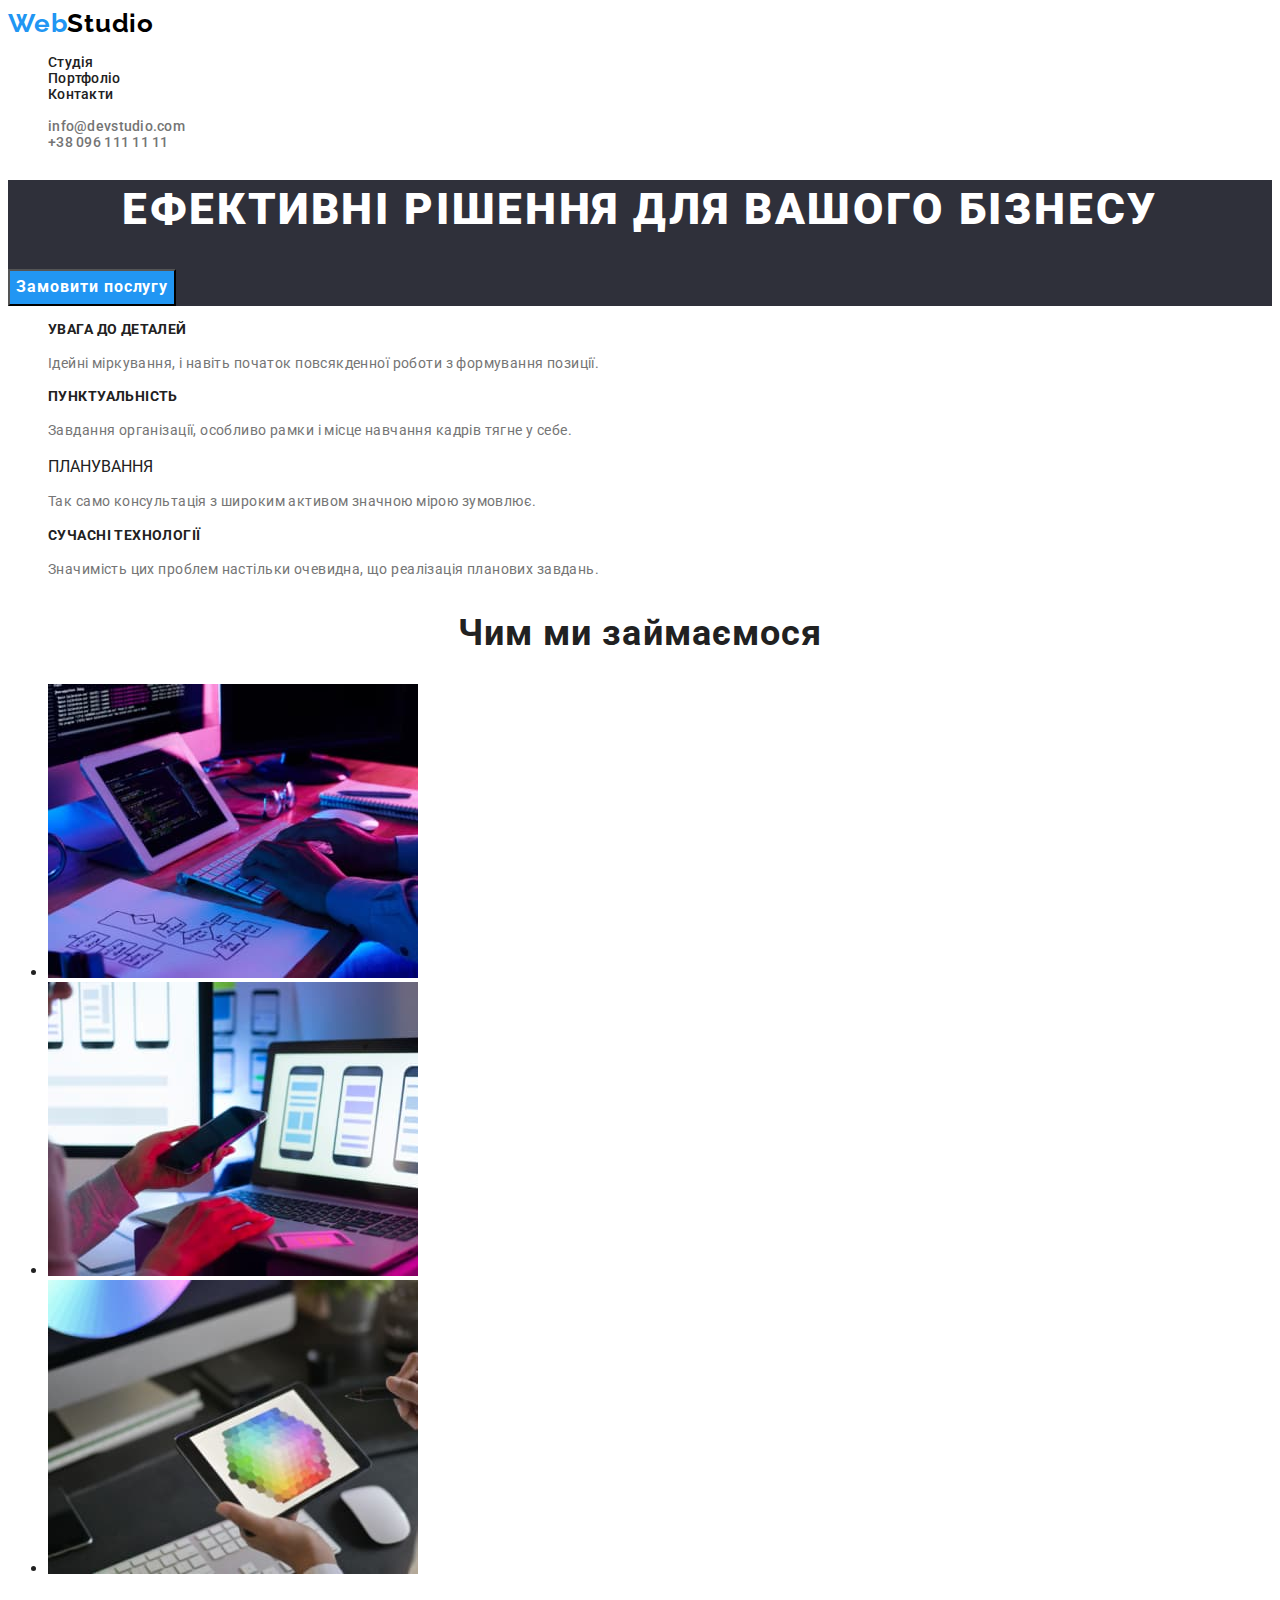
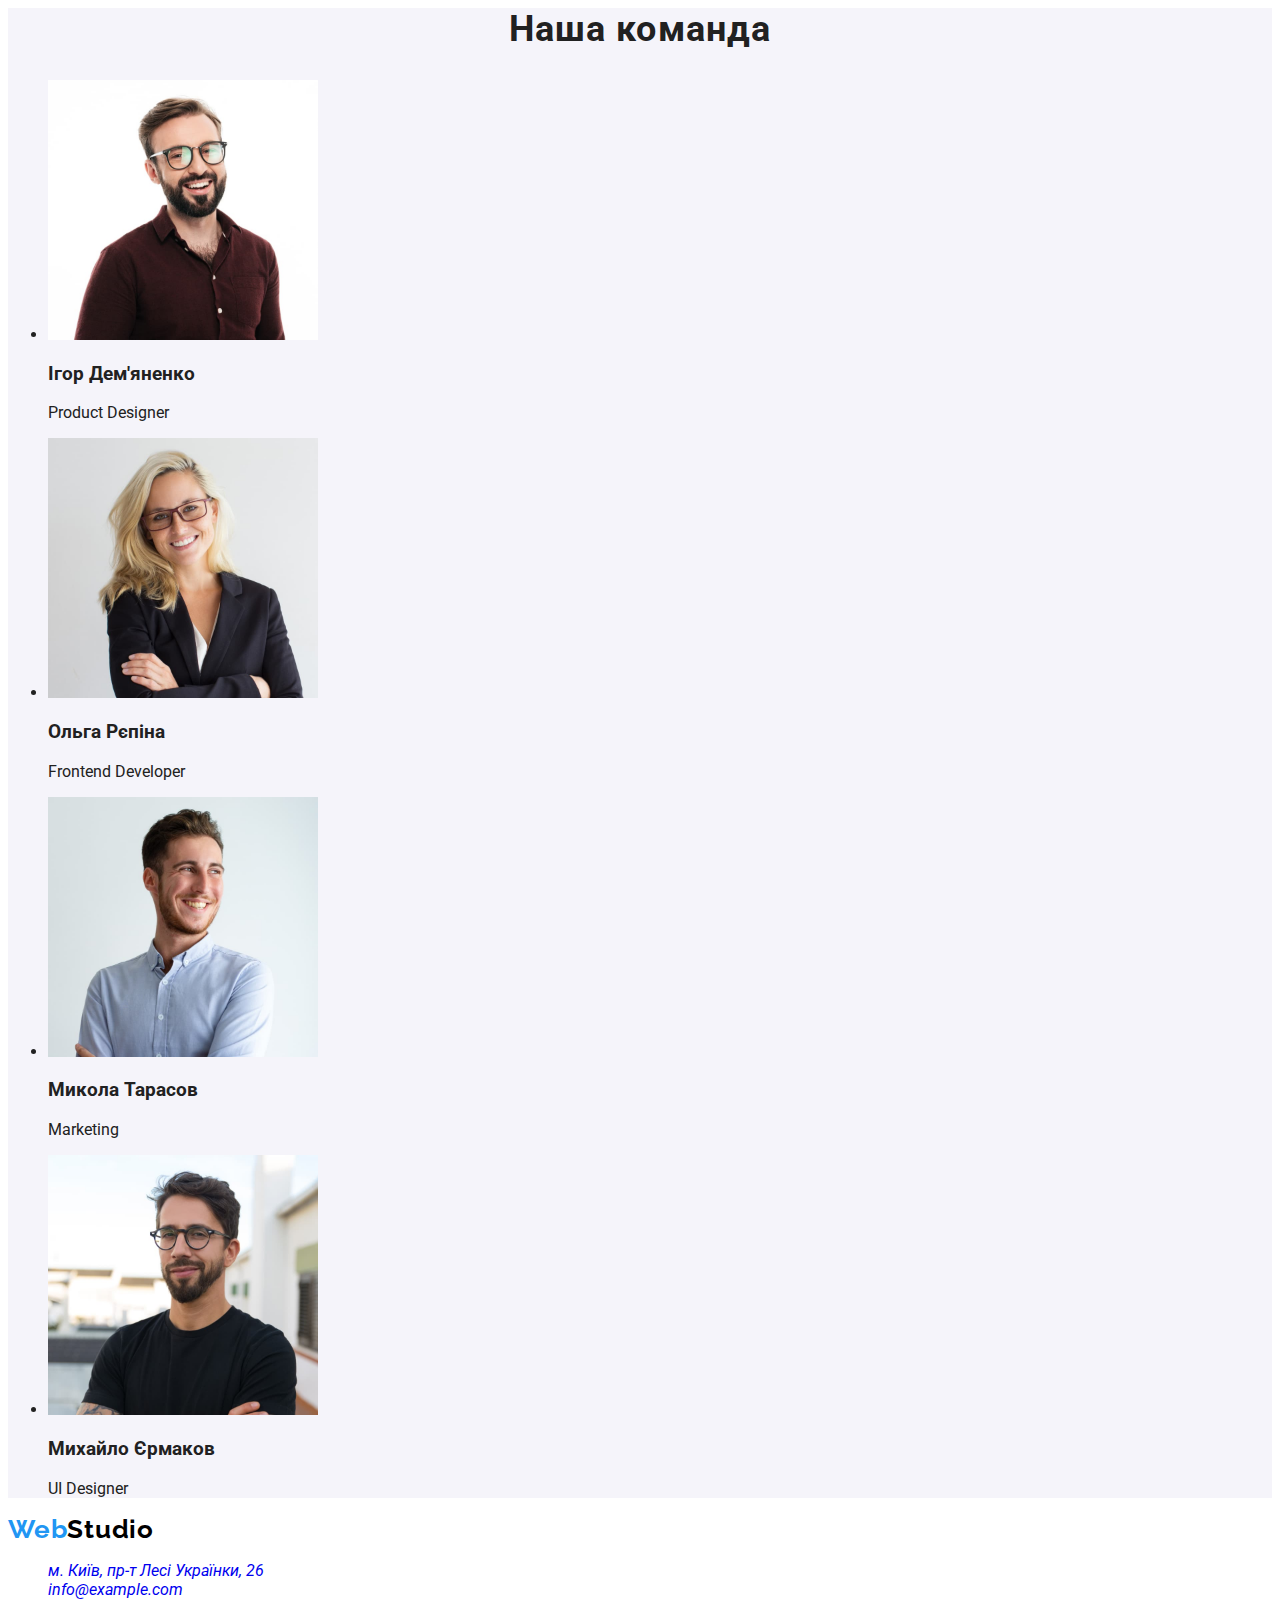
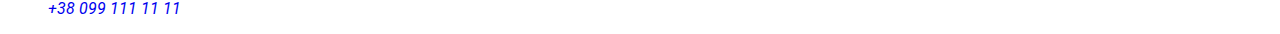
==== commit 0e4dffb4: "next commit" ====
--- a/index.html
+++ b/index.html
@@ -61,18 +61,18 @@
             </ul>
         </section>
     
-        <section class="gallery">
+        <section class="about">
 <!-- тут потрібні посилання? -->
-            <h2 class="gallery-title">Чим ми займаємося</h2>
-            <ul class="gallery-list">
-                <li class="gallery-list-item">
-                    <img class="gallery-list-img" src="./images/box1.jpg" alt="Робота за комп'ютером" width="370" height="294">
+            <h2 class="about-title">Чим ми займаємося</h2>
+            <ul class="about-list">
+                <li class="about-list-item">
+                    <img class="about-list-img" src="./images/box1.jpg" alt="Робота за комп'ютером" width="370" height="294">
                 </li>
-                <li class="gallery-list-item">
-                    <img class="gallery-list-img" src="./images/box2.jpg" alt="Робота з телефоном та ноутбуком" width="370" height="294">  
+                <li class="about-list-item">
+                    <img class="about-list-img" src="./images/box2.jpg" alt="Робота з телефоном та ноутбуком" width="370" height="294">  
                 </li>
-                <li class="gallery-list-item">
-                    <img class="gallery-list-img" src="./images/box3.jpg" alt="Робота з планшетом та іншими девайсами" width="370" height="294">
+                <li class="about-list-item">
+                    <img class="about-list-img" src="./images/box3.jpg" alt="Робота з планшетом та іншими девайсами" width="370" height="294">
                 </li>
             </ul>
 
--- a/css/styles.css
+++ b/css/styles.css
@@ -1,8 +1,23 @@
+:root {
+
+}
+
 body {
     background-color: #FFFFFF;
     color: #212121;
     font-family: Roboto, sans-serif;
 }
+/* =======START COMPONENTS======= */
+.list {
+    list-style: none;
+}
+.link {
+    text-decoration: none;
+}
+
+/* =======END COMPONENTS=======*/
+
+/* =======START HEADER======= */
 .logo {
     font-family: 'Raleway', sans-serif;
     font-weight: 700;
@@ -27,12 +42,7 @@
     color: #2196F3;
 }
 
-.list {
-    list-style: none;
-}
-.link {
-    text-decoration: none;
-}
+
 .site-nav-list {
     font-weight: 500;
     font-size: 14px;
@@ -60,8 +70,8 @@
 .nav-contact .link:focus {
     color: #2196F3; 
 }
-
-
+/* =======END HEADER======= */
+/* =======START HERO======= */
 .hero {
     background-color: #2F303A;
 }
@@ -93,6 +103,9 @@
     color: #FFFFFF;
     background-color:#188CE8;
 }
+/* =======END HERO======= */
+
+/* =======START FEAUTURES======= */
 .title-feautures {
     font-family: 'Roboto';
     font-weight: 700;
@@ -102,8 +115,6 @@
     text-transform: uppercase;
     /* последние значение отличаются */
 }
-
-
 .text-feautures {
     font-family: 'Roboto';
     font-weight: 400;
@@ -112,7 +123,9 @@
     letter-spacing: 0.03em;
     color: #757575;
 }
-.gallery-title {
+/* =======END FEAUTURES======= */
+
+.about-title {
     font-family: 'Roboto';
     font-weight: 700;
     font-size: 36px;
@@ -122,7 +135,11 @@
     color: #212121;
 }
 /* IMG */
-.team-title [
+/* =======START TEAM======= */
+.team {
+    background-color: #F5F4FA;
+}
+.team-title {
     font-family: 'Roboto';
     font-weight: 700;
     font-size: 36px;
@@ -130,7 +147,8 @@
     text-align: center;
     letter-spacing: 0.03em;
     color: #212121;
-]
+}
+=======END TEAM=======
 font-family: 'Roboto';
 font-style: normal;
 font-weight: 500;
@@ -157,4 +175,5 @@
 /* акцент синий #2196F3; */
 /* фон акцент белій #FFFFFF; */
 /* фон hero #2F303A */
-/* футер  rgba(255, 255, 255, 0.6) телефон ипочта */+/* футер  rgba(255, 255, 255, 0.6) телефон ипочта *
+ФОН НАША КОМАНДА #F5F4FA /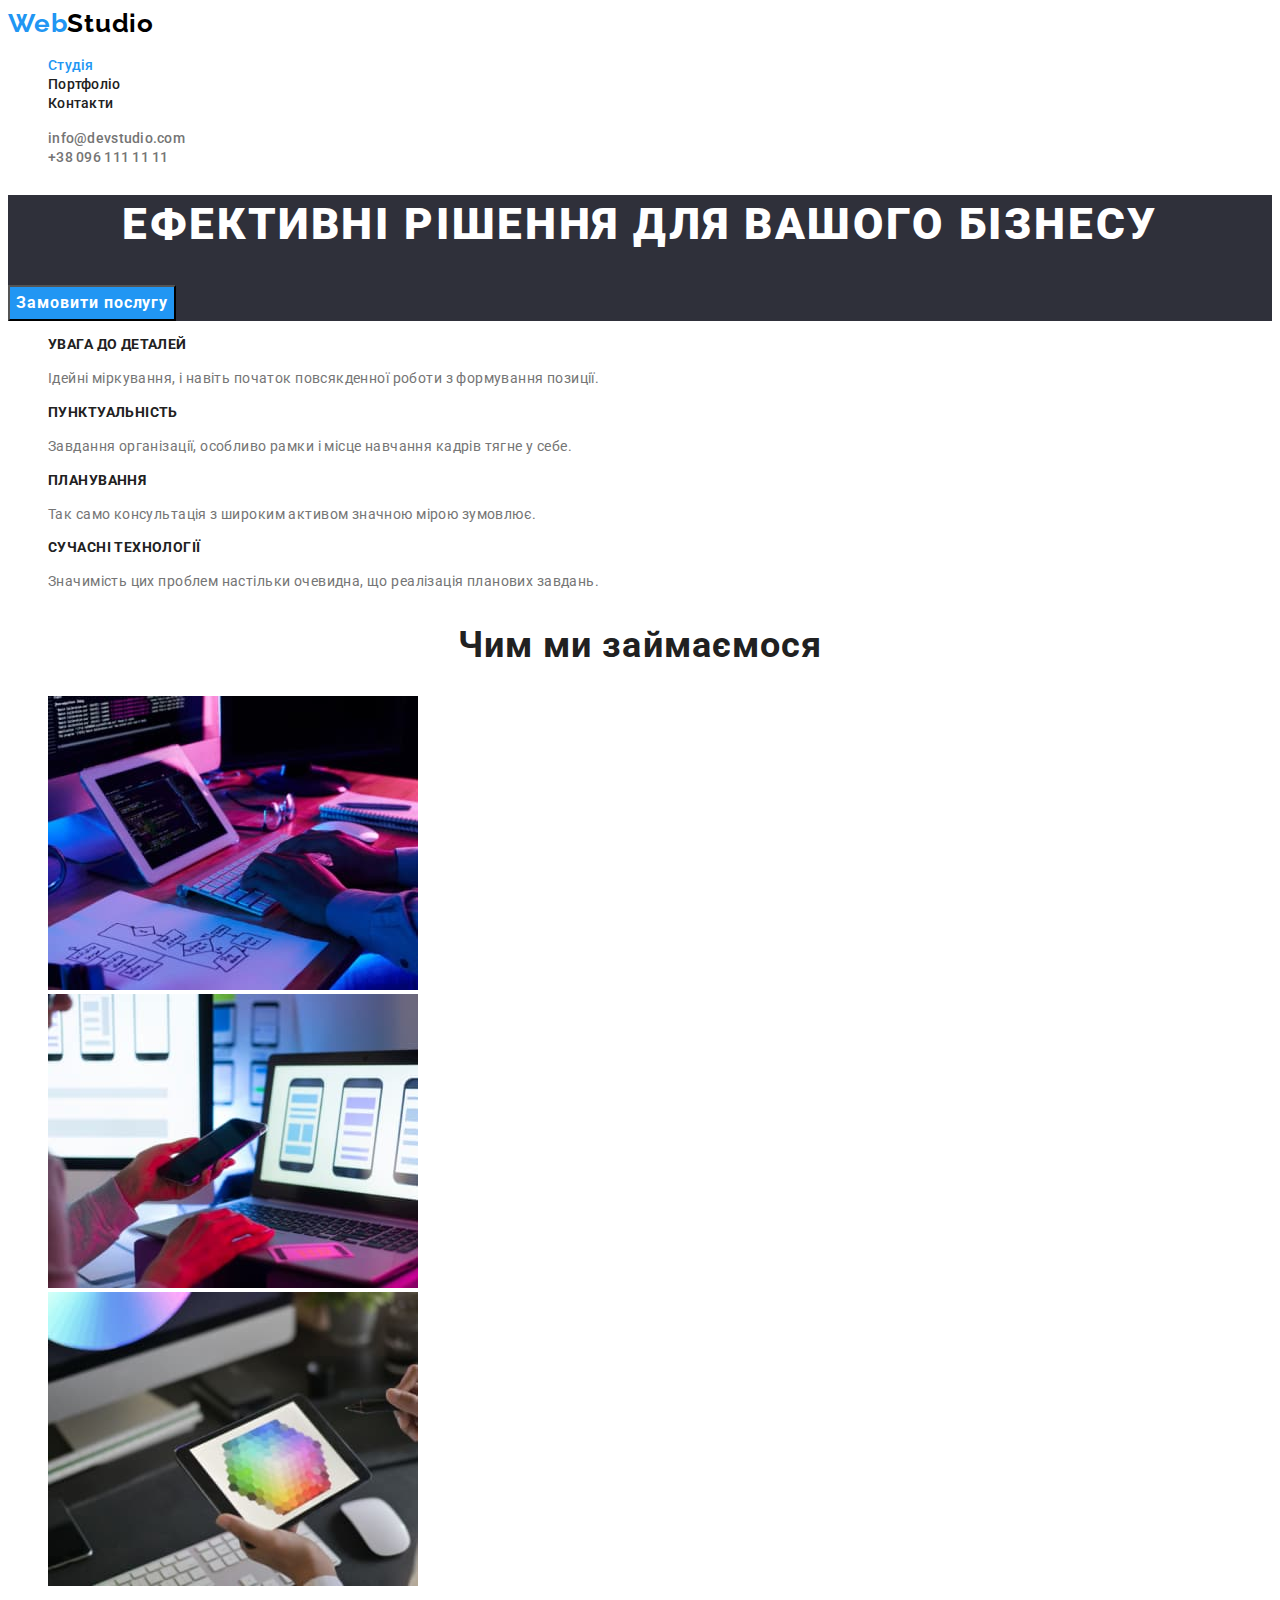
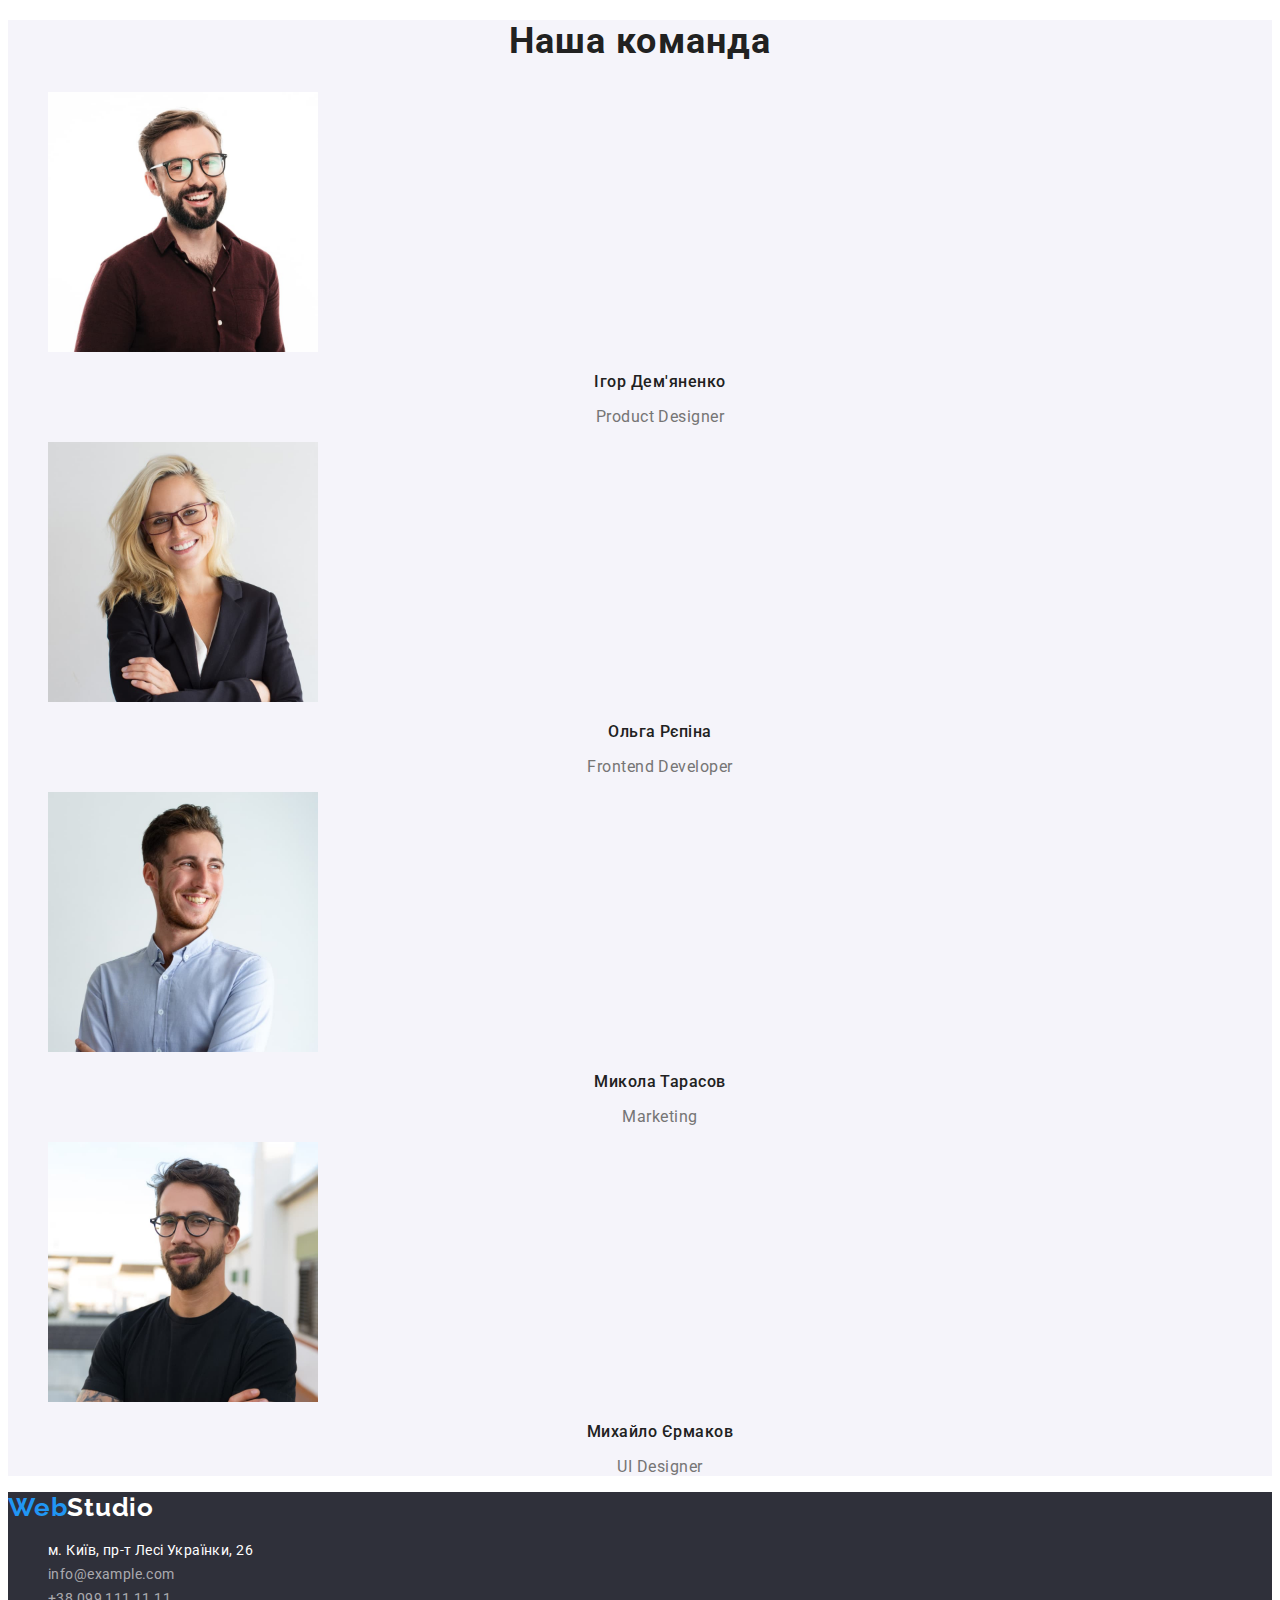
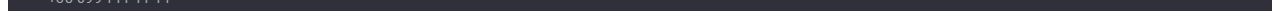
==== commit f87a5cf5: "End 1st page" ====
--- a/index.html
+++ b/index.html
@@ -15,12 +15,12 @@
         <header class="header">          
             <nav class="nav">
                 <a lang="en"href="/" class="logo link">
-                    <span class="start-logo">Web</span>Studio
+                    Web<span class="part-logo">Studio</span>
                 </a>
                 <ul class="site-nav list">
-                    <li class="site-nav-list"><a href="./" class="site-nav-link link">Студія</a></li>
-                    <li class="site-nav-list"><a href="./portfolio.html" class="site-nav-link link">Портфоліо</a></li>
-                    <li class="site-nav-list"><a href="" class="site-nav-link link">Контакти</a></li>
+                    <li class="nav-list"><a href="./" class="nav-link link current">Студія</a></li>
+                    <li class="nav-list"><a href="./portfolio.html" class="nav-link link">Портфоліо</a></li>
+                    <li class="nav-list"><a href="" class="nav-link link">Контакти</a></li>
                 </ul>
             </nav> 
         
@@ -31,102 +31,101 @@
             
         </header>
 
-    <main> 
-        <section class="hero">
-            <h1 class="hero-title">Ефективні рішення для вашого бізнесу</h1>
-            <button type="button" class="button">Замовити послугу</button>
+        <main> 
+            <section class="hero">
+                <h1 class="hero-title">Ефективні рішення для вашого бізнесу</h1>
+                <button type="button" class="button">Замовити послугу</button>
 
-        </section>                         
+            </section>                         
+            
+            <section class="feautures">
+                <h2 hidden>Переваги</h2>
+                <ul class="feautures-list list">
+                    <li class="feautures-list-item">
+                        <h3 class="title-feautures">УВАГА ДО ДЕТАЛЕЙ</h3>
+                        <p class="text-feautures">Ідейні міркування, і навіть початок повсякденної роботи з формування позиції.</p>
+                    </li>
+                    <li class="feautures-list-item">
+                        <h3 class="title-feautures">ПУНКТУАЛЬНІСТЬ</h3>
+                        <p class="text-feautures">Завдання організації, особливо рамки і місце навчання кадрів тягне у себе.</p>
+                    </li>
+                    <li class="feautures-list-item">
+                        <h3 class="title-feautures">ПЛАНУВАННЯ</h3>
+                        <p class="text-feautures">Так само консультація з широким активом значною мірою зумовлює.</p>
+                    </li>
+                    <li class="feautures-list-item">
+                        <h3 class="title-feautures">СУЧАСНІ ТЕХНОЛОГІЇ</h3>
+                        <p class="text-feautures">Значимість цих проблем настільки очевидна, що реалізація планових завдань.</p>
+                    </li>
+                
+                </ul>
+            </section>
         
-        <section class="feautures">
-            <h2 hidden>Переваги</h2>
-            <ul class="feautures-list list">
-                <li class="feautures-list-item">
-                    <h3 class="title-feautures">УВАГА ДО ДЕТАЛЕЙ</h3>
-                    <p class="text-feautures">Ідейні міркування, і навіть початок повсякденної роботи з формування позиції.</p>
-                </li>
-                <li class="feautures-list-item">
-                    <h3 class="title-feautures">ПУНКТУАЛЬНІСТЬ</h3>
-                    <p class="text-feautures">Завдання організації, особливо рамки і місце навчання кадрів тягне у себе.</p>
-                </li>
-                <li class="feautures-list-item>
-                    <h3 class="title-feautures">ПЛАНУВАННЯ</h3>
-                    <p class="text-feautures">Так само консультація з широким активом значною мірою зумовлює.</p>
-                </li>
-                <li class="feautures-list-item">
-                    <h3 class="title-feautures">СУЧАСНІ ТЕХНОЛОГІЇ</h3>
-                    <p class="text-feautures">Значимість цих проблем настільки очевидна, що реалізація планових завдань.</p>
-                </li>
+            <section class="about">
+                <h2 class="about-title">Чим ми займаємося</h2>
+                <ul class="about-list list">
+                    <li class="about-list-item">
+                        <img class="about-list-img" src="./images/box1.jpg" alt="Робота за комп'ютером" width="370" height="294">
+                    </li>
+                    <li class="about-list-item">
+                        <img class="about-list-img" src="./images/box2.jpg" alt="Робота з телефоном та ноутбуком" width="370" height="294">  
+                    </li>
+                    <li class="about-list-item">
+                        <img class="about-list-img" src="./images/box3.jpg" alt="Робота з планшетом та іншими девайсами" width="370" height="294">
+                    </li>
+                </ul>
+
+            </section>
+
+            <section class="team">
             
-            </ul>
-        </section>
-    
-        <section class="about">
-<!-- тут потрібні посилання? -->
-            <h2 class="about-title">Чим ми займаємося</h2>
-            <ul class="about-list">
-                <li class="about-list-item">
-                    <img class="about-list-img" src="./images/box1.jpg" alt="Робота за комп'ютером" width="370" height="294">
-                </li>
-                <li class="about-list-item">
-                    <img class="about-list-img" src="./images/box2.jpg" alt="Робота з телефоном та ноутбуком" width="370" height="294">  
-                </li>
-                <li class="about-list-item">
-                    <img class="about-list-img" src="./images/box3.jpg" alt="Робота з планшетом та іншими девайсами" width="370" height="294">
-                </li>
-            </ul>
+                <h2 class="team-title">Наша команда</h2>
+                <ul class="team-list list">
+                    <li class="team-list-item">
+                        <img class="team-img" src="./images/team1.jpg" alt="Чоловік у сорочці та окулярах" width="270" height="260">
+                        <h3 class="team-subtitle">Ігор Дем'яненко</h3>
+                        <p class="team-position" lang="en">Product Designer</p>             
+                    </li>
 
-        </section>
+                    <li class="team-list-item">
+                        <img class="team-img" src="./images/team2.jpg" alt="Жінка в окулярах" width="270" height="260">
+                        <h3 class="team-subtitle">Ольга Рєпіна</h3>
+                        <p class="team-position" lang="en">Frontend Developer</p>
+                    </li>
 
-        <section class="team">
-        
-            <h2 class="team-title">Наша команда</h2>
-            <ul class="team-list">
-                <li class="team-list-item">
-                    <img class="team-img" src="./images/team1.jpg" alt="Чоловік у сорочці та окулярах" width="270" height="260">
-                    <h3 class="team-subtitle">Ігор Дем'яненко</h3>
-                    <p class="team-position" lang="en">Product Designer</p>             
-                </li>
+                    <li class="team-list-item"> 
+                        <img class="team-img" src="./images/team3.jpg" alt="Чоловік у синій сорочці" width="270" height="260">
+                        <h3 class="team-subtitle">Микола Тарасов</h3>
+                        <p class="team-position" lang="en">Marketing</p>                  
+                    </li>
 
-                <li class="team-list-item">
-                    <img class="team-img" src="./images/team2.jpg" alt="Жінка в окулярах" width="270" height="260">
-                    <h3 class="team-subtitle">Ольга Рєпіна</h3>
-                    <p class="team-position" lang="en">Frontend Developer</p>
-                </li>
+                    <li class="team-list-item">          
+                        <img class="team-img" src="./images/team4.jpg" alt="Чоловік у футболці та окулярах" width="270" height="260">
+                        <h3 class="team-subtitle">Михайло Єрмаков</h3>
+                        <p class="team-position" lang="en">UI Designer</p>
+                    </li>
+                </ul>
+            </section>
+        </main>
 
-                <li class="team-list-item"> 
-                    <img class="team-img" src="./images/team3.jpg" alt="Чоловік у синій сорочці" width="270" height="260">
-                    <h3 class="team-subtitle">Микола Тарасов</h3>
-                    <p class="team-position" lang="en">Marketing</p>                  
-                </li>
+        <footer class="footer">
+            <a lang="en" href="/" class="logo link"> 
+                Web<span class="part-logo">Studio</span></a>
 
-                <li class="team-list-item">          
-                    <img class="team-img" src="./images/team4.jpg" alt="Чоловік у футболці та окулярах" width="270" height="260">
-                    <h3 class="team-subtitle">Михайло Єрмаков</h3>
-                    <p class="team-position" lang="en">UI Designer</p>
-                </li>
-            </ul>
-        </section>
-    </main>
-
-    <footer class="footer">
-        <a lang="en" href="/" class="logo link"> 
-            <span class="start-logo">Web</span>Studio</a>
-
-        <address class="address">
-            <ul class="adress-list list">
-                <li class="adress-list-item">
-                    <a class="adress-list-link link" href="https://www.google.com/maps/d/embed?mid=10uSM3H-mIU3GznYo2szRIEphczw&hl=en_US&ehbc=2E312F" target="_blank">м. Київ, пр-т Лесі Українки, 26
-                    </a>
-                </li>
-                <li class="adress-list-item">
-                    <a class="adress-list-link link" href="mailto:info@example.com">info@example.com</a>
-                </li> 
-                <li class="adress-list-item">  
-                    <a class="adress-list-link link" href="tel:+380991111111">+38 099 111 11 11</a>                   
-                </li>
-            </ul>                         
-        </address>
-    </footer>
+            <address class="address">
+                <ul class="address-list list">
+                    <li class="address-item">
+                        <a class="address-link location link" href="https://www.google.com/maps/d/embed?mid=10uSM3H-mIU3GznYo2szRIEphczw&hl=en_US&ehbc=2E312F" target="_blank">м. Київ, пр-т Лесі Українки, 26
+                        </a>
+                    </li>
+                    <li class="address-item">
+                        <a class="address-link link" href="mailto:info@example.com">info@example.com</a>
+                    </li> 
+                    <li class="address-item">  
+                        <a class="address-link link" href="tel:+380991111111">+38 099 111 11 11</a>                   
+                    </li>
+                </ul>                         
+            </address>
+        </footer>
     </body>
-    </html>
+</html>
--- a/css/styles.css
+++ b/css/styles.css
@@ -1,11 +1,21 @@
 :root {
-
+    --main-black-color: #212121;
+    --secondary-black-color: black;
+    --text-color: #757575;
+    --accent-color-blue: #2196F3;
+    --accent-color-white: #FFFFFF;
+    --extra-blue: #188CE8;
+    --bg-dark: #2F303A;
+    --bg-light: #F5F4FA;
+    --address-color: rgba(255, 255, 255, 0.6);
+    --main-font-family: Roboto, sans-serif;
 }
 
 body {
-    background-color: #FFFFFF;
-    color: #212121;
+    background-color: var(--accent-color-white);
+    color: var(--main-black-color);
     font-family: Roboto, sans-serif;
+    font-weight: 700;
 }
 /* =======START COMPONENTS======= */
 .list {
@@ -13,6 +23,8 @@
 }
 .link {
     text-decoration: none;
+    font-style: normal; 
+    color: var(--main-black-color);
 }
 
 /* =======END COMPONENTS=======*/
@@ -20,95 +32,75 @@
 /* =======START HEADER======= */
 .logo {
     font-family: 'Raleway', sans-serif;
-    font-weight: 700;
     font-size: 26px;
     line-height: 1.19;
     letter-spacing: 0.03em;
-    color: black;
+    color: var(--accent-color-blue);
+
 }
-.start-logo {
-    font-family: 'Raleway', sans-serif;
-    font-weight: 700;
-    font-size: 26px;
-    line-height: 1.19;
-    letter-spacing: 0.03em;
-    color: #2196F3;
+.part-logo {
+    color: var(--secondary-black-color);
+}
+.site-nav .link.current {
+    color: var(--accent-color-blue);
 }
 .site-nav .link {
-    color: #212121;
-}
-.site-nav .link:hover,
-.site-nav .link:focus {
-    color: #2196F3;
-}
-
-
-.site-nav-list {
     font-weight: 500;
     font-size: 14px;
     line-height: 1.14;
     letter-spacing: 0.02em;
+    color: var(--main-black-color);
 }
-/* .site-nav .link {
+.site-nav .link:hover,
+.site-nav .link:focus {
+    color: var(--accent-color-blue);
+}
+
+.nav-contact .link {
     font-weight: 500;
     font-size: 14px;
     line-height: 1.14;
     letter-spacing: 0.02em;
-} */
-
-.nav-contact .link{
-    color: #757575;
-}
-.nav-contact-item {
-    font-family: 'Roboto',sans-serif;
-    font-weight: 500;
-    font-size: 14px;
-    line-height: 1.14;
-    letter-spacing: 0.02em;
+    color: var(--text-color);
 }
 .nav-contact .link:hover,
 .nav-contact .link:focus {
-    color: #2196F3; 
+    color: var(--accent-color);
 }
 /* =======END HEADER======= */
 /* =======START HERO======= */
 .hero {
-    background-color: #2F303A;
+    background-color: var(--bg-dark);
 }
 .hero-title {
-    font-family: 'Roboto';
     font-weight: 900;
     font-size: 44px;
     line-height: 1.36;
     text-align: center;
     letter-spacing: 0.06em;
     text-transform: uppercase;
-    color: #FFFFFF;
+    color: var(--accent-color-white);
 }
 .button {
-    font-family: 'Roboto';
+    font-family: inherit;
     font-weight: 700;
     font-size: 16px;
     line-height: 1.88;
-    /* display: flex;
-    align-items: center; */
     text-align: center;
     letter-spacing: 0.06em;
-    color: #FFFFFF;
-    background-color: #2196F3;
+    color: var(--accent-color-white);
+    background-color: var(--accent-color-blue);
     cursor:pointer;
 }
 .button:hover,
 .button:focus {
-    color: #FFFFFF;
-    background-color:#188CE8;
+    color: var(--accent-color-white);
+    background-color: var(--extra-blue);
 }
 /* =======END HERO======= */
 
 /* =======START FEAUTURES======= */
 .title-feautures {
-    font-family: 'Roboto';
-    font-weight: 700;
     font-size: 14px;
     line-height: 1.14;
     letter-spacing: 0.03em;
@@ -116,64 +108,66 @@
     /* последние значение отличаются */
 }
 .text-feautures {
-    font-family: 'Roboto';
     font-weight: 400;
     font-size: 14px;
     line-height: 1.71;
     letter-spacing: 0.03em;
-    color: #757575;
+    color: var(--text-color);
 }
 /* =======END FEAUTURES======= */
 
 .about-title {
-    font-family: 'Roboto';
-    font-weight: 700;
     font-size: 36px;
     line-height: 1.17;
     text-align: center;
     letter-spacing: 0.03em;
-    color: #212121;
 }
 /* IMG */
 /* =======START TEAM======= */
 .team {
-    background-color: #F5F4FA;
+    background-color: var(--bg-light);
 }
 .team-title {
-    font-family: 'Roboto';
-    font-weight: 700;
     font-size: 36px;
     line-height: 1.17;
     text-align: center;
     letter-spacing: 0.03em;
-    color: #212121;
 }
-=======END TEAM=======
-font-family: 'Roboto';
-font-style: normal;
-font-weight: 500;
-font-size: 16px;
-line-height: 19px;
-/* identical to box height */
+.team-subtitle {
+    font-weight: 500;
+    font-size: 16px;
+    line-height: 1.19;
+    text-align: center;
+    letter-spacing: 0.03em;
+}
 
-text-align: center;
-letter-spacing: 0.03em;
-
-color: #212121;
+.team-position {
+    font-weight: 400;
+    font-size: 16px;
+    line-height: 1.19;
+    text-align: center;
+    letter-spacing: 0.03em; 
+    color: var(--text-color);
+}
+/* =======END TEAM======= */
+/* =======START FOOTER======= */
+.footer {
+    background-color: var(--bg-dark);
+    
+}
+.footer .part-logo {
+    color: var(--accent-color-white);
+}
+.address-link {
+    color: var(--address-color);
+    font-weight: 400;
+    font-size: 14px;
+    line-height: 1.71;
+    letter-spacing: 0.03em;
+}
+.address-item .location {
+    color: var(--accent-color-white);
+}
+/* =======END FOOTER======= */
 
 
-
-/* 
-Raleway bold 
-Roboto medium, black,bold, regular,
-Roboto regular-основной
-*/
-
-/* еще черній #000000; */
-/*  основнойчерный #212121;поменяла */
-/* абзац и хедер #757575;поменяла*/
-/* акцент синий #2196F3; */
-/* фон акцент белій #FFFFFF; */
-/* фон hero #2F303A */
-/* футер  rgba(255, 255, 255, 0.6) телефон ипочта *
-ФОН НАША КОМАНДА #F5F4FA /